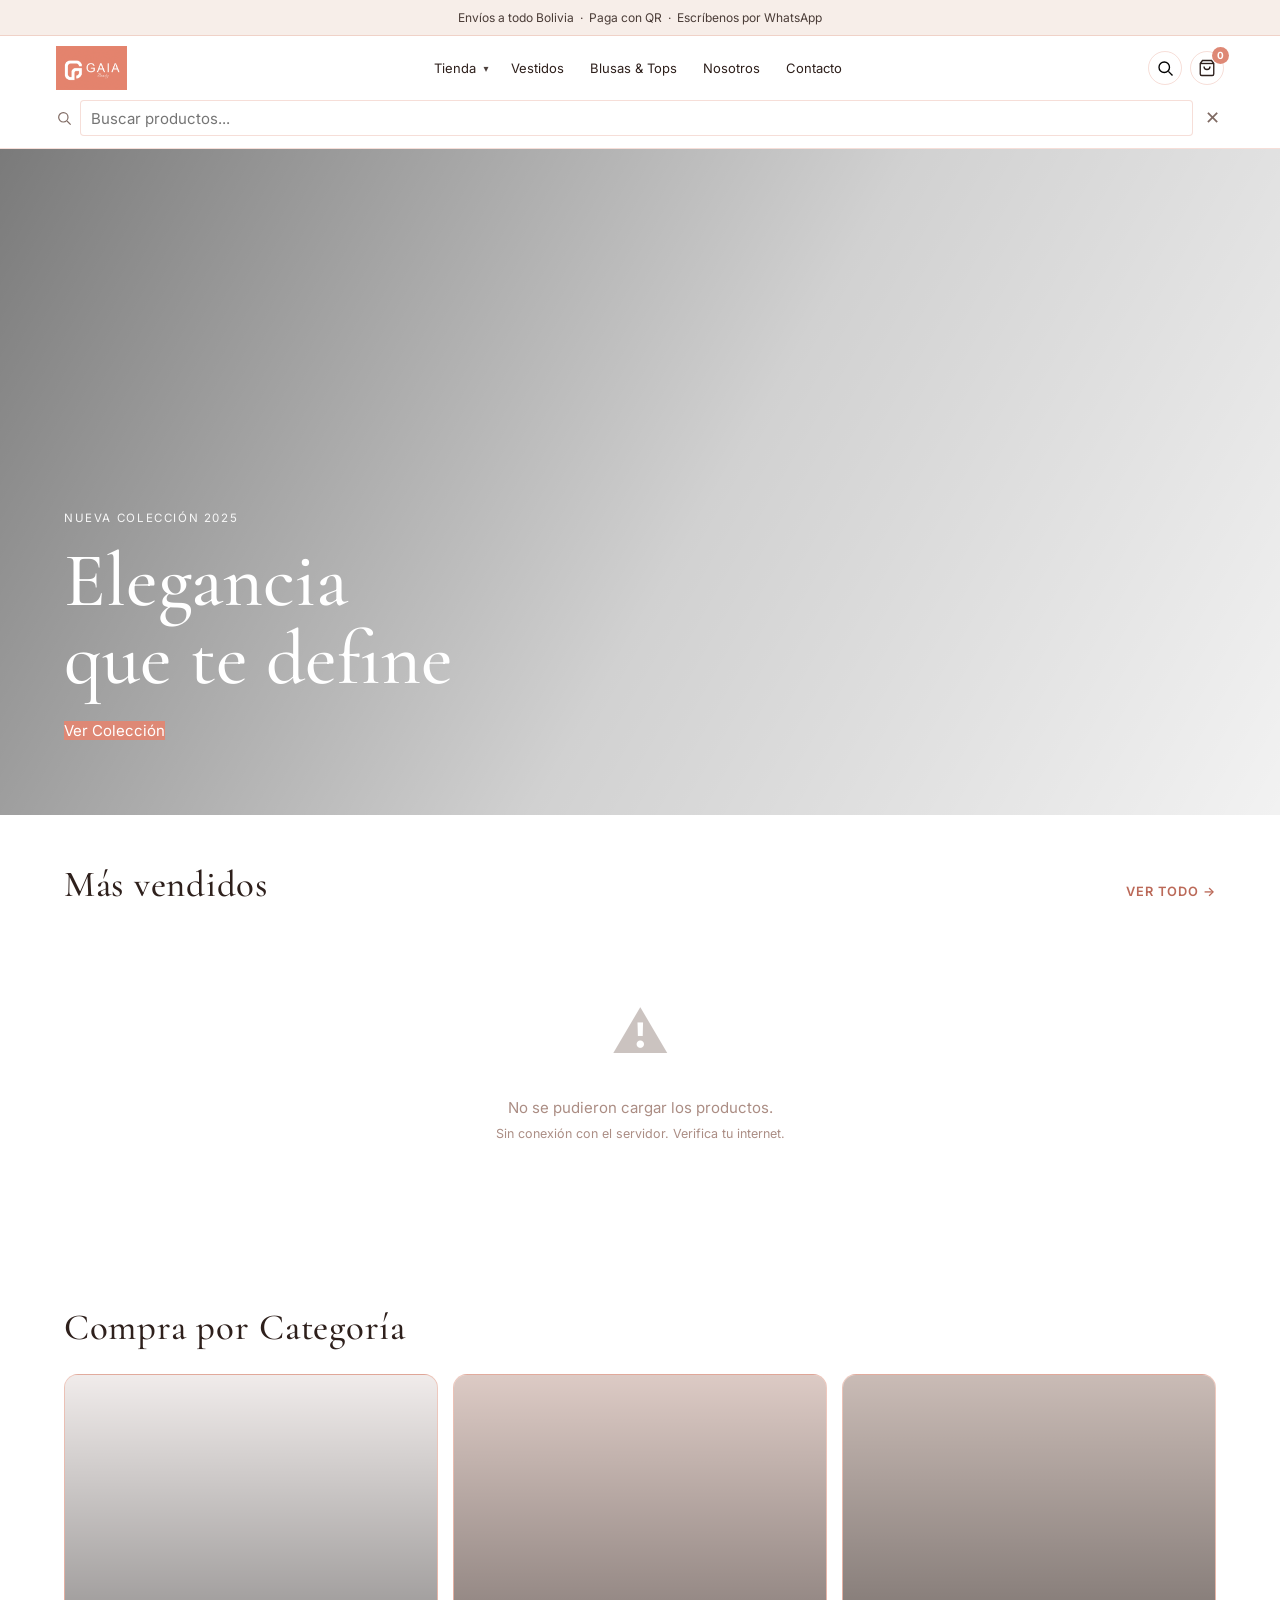
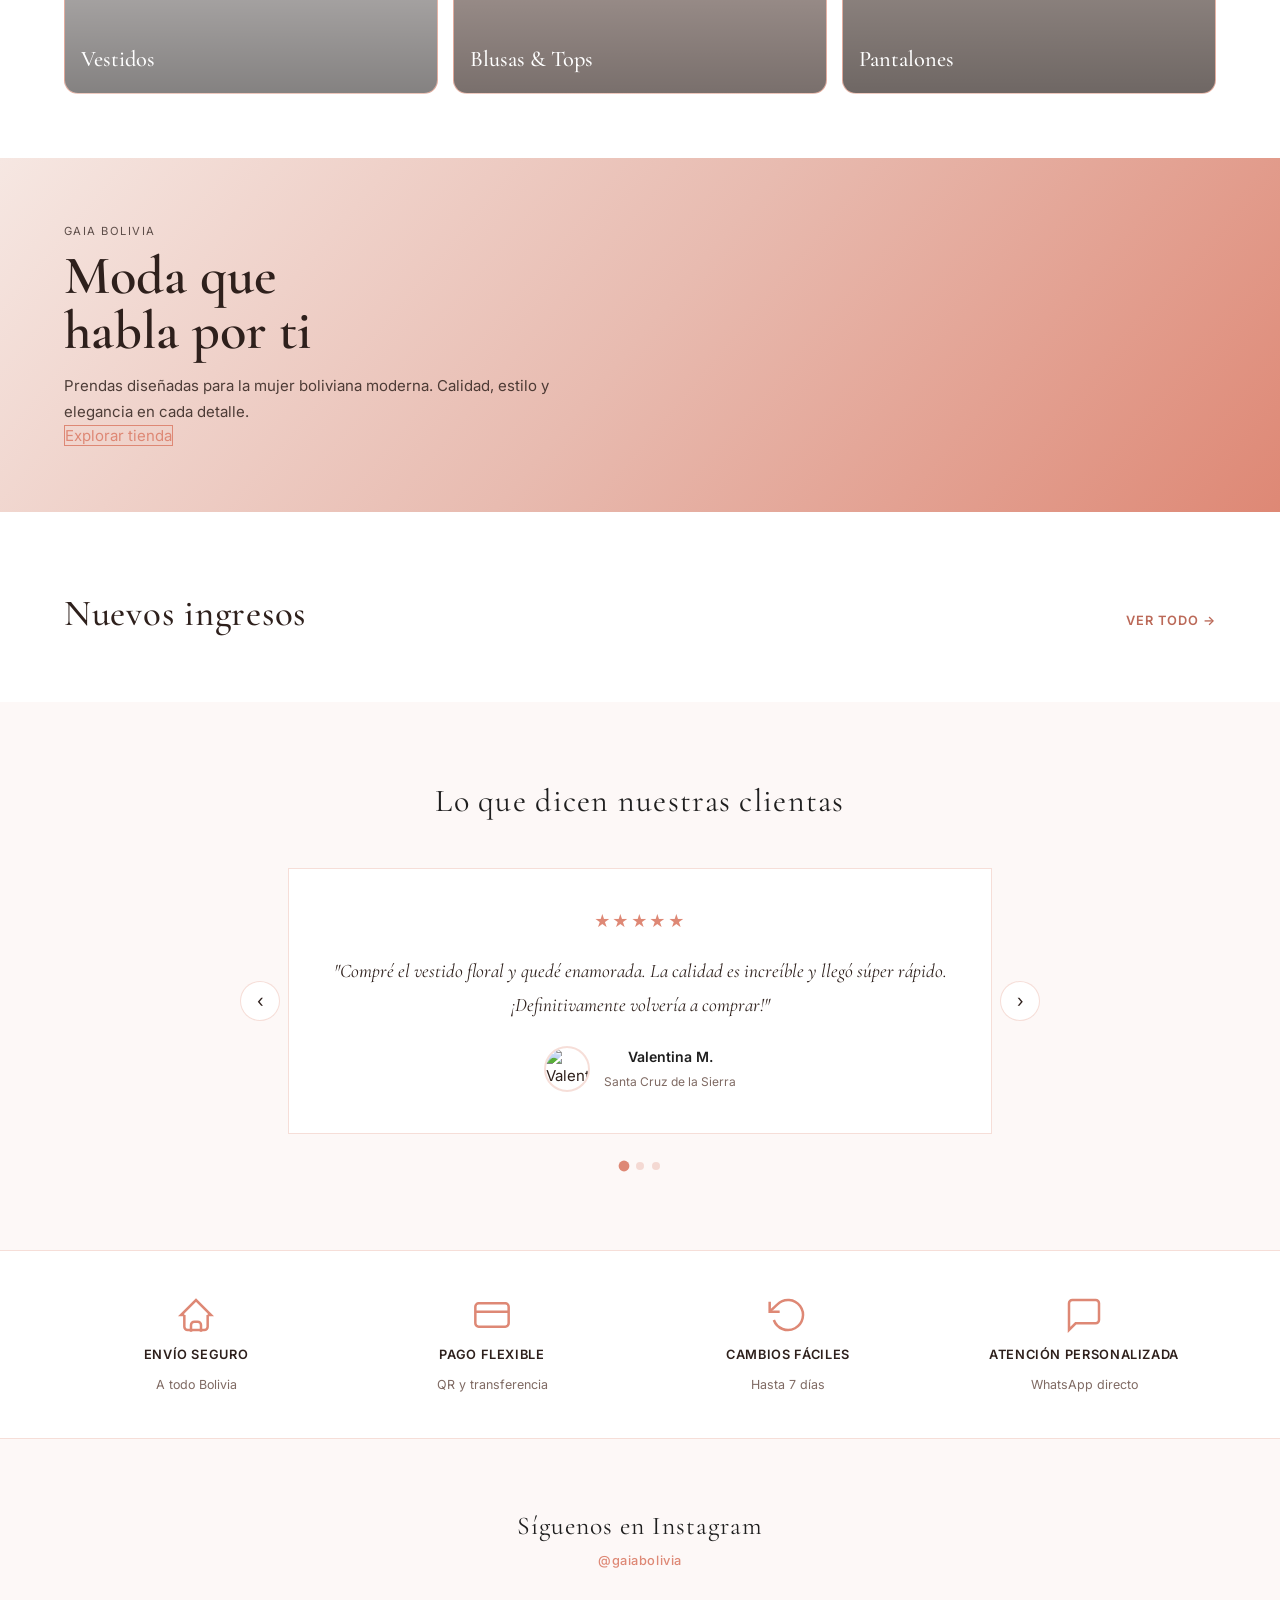
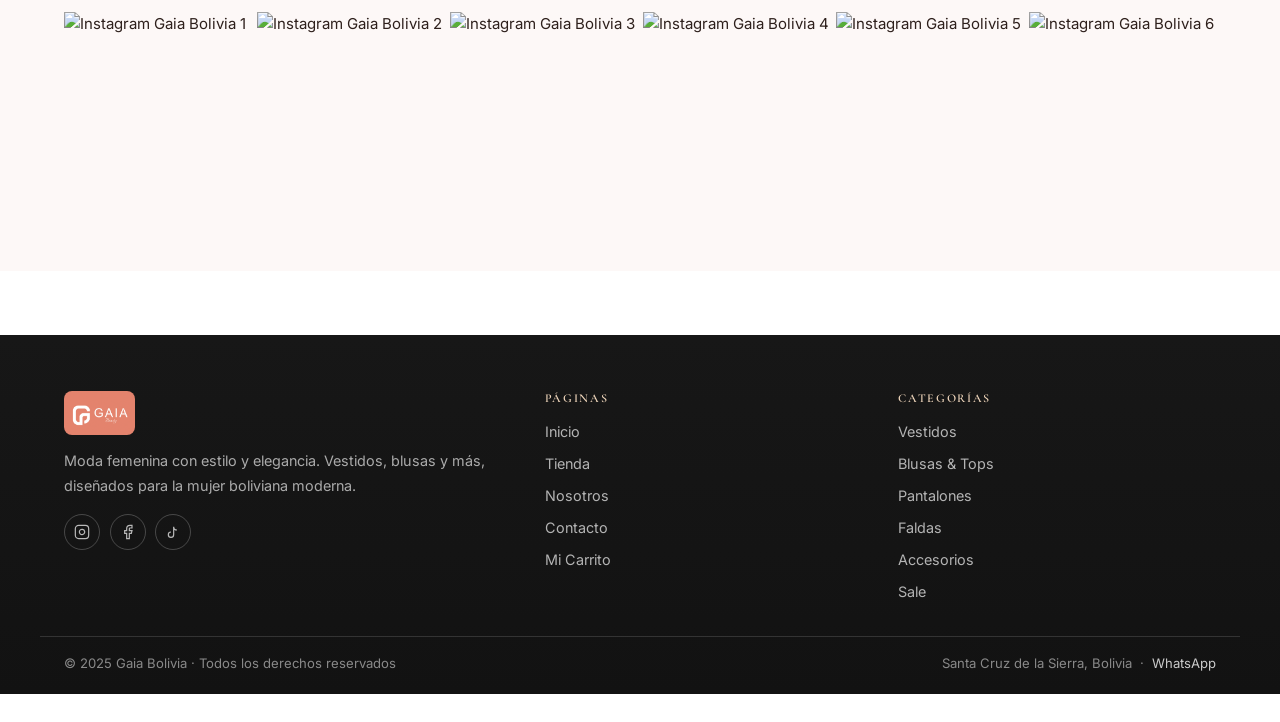
==== index.html @ 0956c8aa "etiquetas" ====
<!DOCTYPE html>
<html lang="es">
<head>
  <meta charset="UTF-8">
  <meta name="viewport" content="width=device-width, initial-scale=1.0">
  <title>Gaia Bolivia — Moda Femenina</title>
  <meta name="description" content="Tienda de ropa femenina en Santa Cruz de la Sierra, Bolivia. Vestidos, blusas, pantalones y más.">
  <link rel="stylesheet" href="css/base.css?v=20260430-2">
  <link rel="stylesheet" href="css/components.css?v=20260430-2">
  <link rel="stylesheet" href="css/layout.css?v=20260430-2">
  <link rel="stylesheet" href="css/variables.css?v=20260430-2">
  <link rel="stylesheet" href="css/header.css?v=20260430-2">
  <link rel="stylesheet" href="css/products.css?v=20260430-2">
  <link rel="stylesheet" href="css/home.css?v=20260430-2">
  <script src="https://cdnjs.cloudflare.com/ajax/libs/gsap/3.12.5/gsap.min.js" defer></script>
  <script src="https://cdnjs.cloudflare.com/ajax/libs/gsap/3.12.5/ScrollTrigger.min.js" defer></script>
  <style>
    /* WhatsApp FAB visible on all pages that include it */
    .whatsapp-fab { display: flex !important; }

    /* ── TESTIMONIOS ──────────────────────────────────────────── */
    .ix-testimonios {
      padding: 5rem 0;
      background: var(--color-bg-soft);
    }
    .ix-testimonios-header { text-align: center; margin-bottom: 3rem; }
    .ix-testimonios-header h2 {
      font-family: var(--font-serif);
      font-size: clamp(1.4rem, 2.5vw, 2rem);
      font-weight: 400;
      color: var(--color-black);
      letter-spacing: .04em;
    }
    .ix-slider-wrap {
      position: relative;
      max-width: 800px; margin: 0 auto;
      padding: 0 3rem;
    }
    @media (max-width: 640px) { .ix-slider-wrap { padding: 0 1.25rem; } }
    .ix-slides-overflow { overflow: hidden; }
    .ix-slides { display: flex; transition: transform .4s cubic-bezier(.4,0,.2,1); }
    .ix-slide { min-width: 100%; }
    .ix-review-card {
      background: #fff;
      border: 1px solid var(--color-border);
      padding: 2.5rem 2rem;
      text-align: center;
    }
    .ix-stars {
      color: var(--color-primary); font-size: 1rem;
      letter-spacing: .1em; margin-bottom: 1.25rem;
    }
    .ix-review-text {
      font-family: var(--font-serif);
      font-size: 1.2rem; font-style: italic;
      color: var(--color-text); line-height: 1.75;
      margin-bottom: 1.5rem;
    }
    .ix-reviewer {
      display: flex; align-items: center;
      justify-content: center; gap: .9rem;
    }
    .ix-reviewer__avatar {
      width: 46px; height: 46px; border-radius: 50%;
      object-fit: cover; border: 2px solid var(--color-border);
    }
    .ix-reviewer__name {
      font-family: var(--font-sans); font-size: .88rem; font-weight: 600;
      color: var(--color-black); display: block;
    }
    .ix-reviewer__city { font-size: .75rem; color: var(--color-text-muted); }
    .ix-slider-dots {
      display: flex; justify-content: center;
      gap: .5rem; margin-top: 1.75rem;
    }
    .ix-dot {
      width: 8px; height: 8px; border-radius: 50%;
      background: var(--color-border); border: none; cursor: pointer;
      transition: background .2s, transform .2s;
    }
    .ix-dot.active { background: var(--color-primary); transform: scale(1.35); }
    .ix-slider-arrow {
      position: absolute; top: 50%; transform: translateY(-50%);
      width: 40px; height: 40px; border-radius: 50%;
      background: #fff; border: 1px solid var(--color-border);
      display: flex; align-items: center; justify-content: center;
      cursor: pointer; font-size: 1.1rem; color: var(--color-text);
      transition: border-color .2s, color .2s; z-index: 2;
    }
    .ix-slider-arrow:hover { border-color: var(--color-primary); color: var(--color-primary); }
    .ix-slider-arrow.prev { left: 0; }
    .ix-slider-arrow.next { right: 0; }
    @media (max-width: 640px) { .ix-slider-arrow { display: none; } }

    /* ── BENEFICIOS ───────────────────────────────────────────── */
    .ix-benefits {
      border-top: 1px solid var(--color-border);
      border-bottom: 1px solid var(--color-border);
      background: #fff;
      padding: 2.75rem 0;
    }
    .ix-benefits-grid {
      display: grid;
      grid-template-columns: repeat(4, 1fr);
      gap: 2rem;
    }
    @media (max-width: 768px) {
      .ix-benefits-grid { grid-template-columns: repeat(2, 1fr); gap: 1.5rem; }
    }
    .ix-benefit {
      display: flex; flex-direction: column;
      align-items: center; text-align: center; gap: .6rem;
    }
    .ix-benefit svg {
      width: 40px; height: 40px;
      stroke: var(--color-primary); fill: none; stroke-width: 1.5;
    }
    .ix-benefit-title {
      font-family: var(--font-sans);
      font-size: .8rem; font-weight: 600;
      color: var(--color-text); letter-spacing: .05em;
      text-transform: uppercase; margin: 0;
    }
    .ix-benefit-desc {
      font-size: .78rem; color: var(--color-text-muted);
      margin: 0; line-height: 1.5; font-family: var(--font-sans);
    }

    /* ── INSTAGRAM ────────────────────────────────────────────── */
    .ix-instagram { padding: 4.5rem 0; background: var(--color-bg-soft); }
    .ix-instagram-heading { text-align: center; margin-bottom: 2.5rem; }
    .ix-instagram-heading h2 {
      font-family: var(--font-serif);
      font-size: clamp(1.3rem, 2vw, 1.75rem);
      font-weight: 400;
      color: var(--color-black); letter-spacing: .04em;
      margin-bottom: .4rem;
    }
    .ix-instagram-heading a {
      font-family: var(--font-sans); font-size: .8rem;
      color: var(--color-primary); font-weight: 500; letter-spacing: .04em;
    }
    .ix-instagram-heading a:hover { text-decoration: underline; }
    .ix-insta-grid {
      display: grid;
      grid-template-columns: repeat(6, 1fr);
      gap: .4rem;
    }
    @media (max-width: 768px) { .ix-insta-grid { grid-template-columns: repeat(3, 1fr); } }
    @media (max-width: 480px) { .ix-insta-grid { grid-template-columns: repeat(2, 1fr); } }
    .ix-insta-item {
      position: relative; aspect-ratio: 1;
      overflow: hidden; display: block;
    }
    .ix-insta-item img {
      width: 100%; height: 100%; object-fit: cover;
      transition: transform .4s;
    }
    .ix-insta-item:hover img { transform: scale(1.08); }
    .ix-insta-overlay {
      position: absolute; inset: 0;
      background: rgba(199,130,113,.6);
      display: flex; align-items: center; justify-content: center;
      opacity: 0; transition: opacity .3s;
    }
    .ix-insta-item:hover .ix-insta-overlay { opacity: 1; }
    .ix-insta-overlay svg { width: 32px; height: 32px; stroke: #fff; fill: none; }
  </style>
</head>
<body data-page="home">

  <!-- ── ANNOUNCEMENT BAR ──────────────────────────────────────────────── -->
  <div class="announcement-bar">
    Envíos a todo Bolivia &nbsp;·&nbsp; Paga con QR &nbsp;·&nbsp;
    <a href="#" data-whatsapp>Escríbenos por WhatsApp</a>
  </div>

  <!-- ── HEADER ────────────────────────────────────────────────────────── -->
  <header class="site-header" id="site-header" role="banner">
    <div class="header-inner">

      <a href="index.html" class="site-logo" aria-label="Gaia Bolivia — Inicio">
        <img src="assets/gaia-logo-header.png" alt="Gaia Bolivia" class="site-logo__img"
             onerror="this.style.display='none'">
      </a>

      <ul class="main-nav" id="main-nav" role="list">
        <li class="nav-item has-dropdown">
          <div class="nav-dropdown-head">
            <a href="tienda.html" class="nav-link">Tienda</a>
            <button type="button" class="nav-dropdown-toggle" aria-expanded="false" aria-haspopup="true" aria-label="Categorías de la tienda">
              <span class="chevron" aria-hidden="true">▾</span>
            </button>
          </div>
          <ul class="dropdown-menu" role="list">
            <li><a href="tienda.html">Ver Todo</a></li>
            <li><a href="tienda.html?category=vestidos">Vestidos</a></li>
            <li><a href="tienda.html?category=blusas">Blusas &amp; Tops</a></li>
            <li><a href="tienda.html?category=pantalones">Pantalones</a></li>
            <li><a href="tienda.html?category=faldas">Faldas</a></li>
            <li><a href="tienda.html?category=accesorios">Accesorios</a></li>
          </ul>
        </li>
        <li class="nav-item"><a href="tienda.html?category=vestidos" class="nav-link">Vestidos</a></li>
        <li class="nav-item"><a href="tienda.html?category=blusas" class="nav-link">Blusas &amp; Tops</a></li>
        <li class="nav-item"><a href="nosotros.html" class="nav-link">Nosotros</a></li>
        <li class="nav-item"><a href="contacto.html" class="nav-link">Contacto</a></li>
      </ul>

      <div class="header-actions">
        <button class="btn-icon btn-search" aria-label="Buscar">
          <svg width="18" height="18" viewBox="0 0 24 24" fill="none" stroke="currentColor" stroke-width="1.8">
            <circle cx="11" cy="11" r="7"/>
            <line x1="16.5" y1="16.5" x2="22" y2="22"/>
          </svg>
        </button>
        <a href="carrito.html" class="btn-icon" aria-label="Ver carrito"
           style="position:relative;text-decoration:none;color:inherit">
          <svg width="18" height="18" viewBox="0 0 24 24" fill="none" stroke="currentColor" stroke-width="1.8">
            <path d="M6 2L3 6v14a2 2 0 002 2h14a2 2 0 002-2V6l-3-4z"/>
            <line x1="3" y1="6" x2="21" y2="6"/>
            <path d="M16 10a4 4 0 01-8 0"/>
          </svg>
          <span class="cart-count" id="cart-count" data-count="0">0</span>
        </a>
        <button class="btn-menu" id="btn-menu" type="button" aria-controls="main-nav" aria-expanded="false" aria-label="Abrir menú">
          <span></span><span></span><span></span>
        </button>
      </div>

    </div>

    <!-- Search bar deslizable -->
    <div class="search-bar" id="search-bar" role="search">
      <svg width="16" height="16" viewBox="0 0 24 24" fill="none" stroke="currentColor" stroke-width="1.8"
           style="flex-shrink:0;color:var(--color-text-muted)">
        <circle cx="11" cy="11" r="7"/>
        <line x1="16.5" y1="16.5" x2="22" y2="22"/>
      </svg>
      <input id="search-input" type="text" placeholder="Buscar productos..."
             autocomplete="off" aria-label="Buscar productos">
      <button id="search-close" aria-label="Cerrar búsqueda"
              style="background:none;border:none;cursor:pointer;color:var(--color-text-muted);font-size:18px;line-height:1;padding:4px">✕</button>
    </div>
  </header>

  <main>

    <!-- ── HERO SLIM ──────────────────────────────────────────────────── -->
    <section class="hero-slim">
      <div class="hero-img-overlay"></div>
      <div class="hero-slim-inner">
        <p class="hero-eyebrow">Nueva Colección 2025</p>
        <h1 class="hero-title">Elegancia<br>que te define</h1>
        <a href="tienda.html" class="btn-primary">Ver Colección</a>
      </div>
    </section>

    <!-- ── MÁS VENDIDOS ───────────────────────────────────────────────── -->
    <section class="section-products">
      <div class="section-header">
        <h2 class="section-title">Más vendidos</h2>
        <a href="tienda.html" class="section-link">Ver todo &rarr;</a>
      </div>
      <div class="products-grid" id="best-sellers" aria-live="polite">
        <div class="product-skeleton"></div>
        <div class="product-skeleton"></div>
        <div class="product-skeleton"></div>
        <div class="product-skeleton"></div>
        <div class="product-skeleton"></div>
        <div class="product-skeleton"></div>
        <div class="product-skeleton"></div>
        <div class="product-skeleton"></div>
      </div>
    </section>

    <!-- ── CATEGORÍAS VISUALES ────────────────────────────────────────── -->
    <section class="section-categories">
      <div class="section-header" style="margin-bottom:24px">
        <h2 class="section-title">Compra por Categoría</h2>
      </div>
      <div class="categories-grid" id="categories-visual" aria-live="polite">
        <!-- Fallback estático; app.js reemplaza con datos de API -->
        <a href="tienda.html?category=vestidos" class="cat-visual-card">
          <div style="width:100%;height:100%;background:var(--color-bg-soft)"></div>
          <div class="cat-visual-card__overlay"></div>
          <span class="cat-visual-card__label">Vestidos</span>
        </a>
        <a href="tienda.html?category=blusas" class="cat-visual-card">
          <div style="width:100%;height:100%;background:#e8d5cf"></div>
          <div class="cat-visual-card__overlay"></div>
          <span class="cat-visual-card__label">Blusas &amp; Tops</span>
        </a>
        <a href="tienda.html?category=pantalones" class="cat-visual-card">
          <div style="width:100%;height:100%;background:#d4c5bf"></div>
          <div class="cat-visual-card__overlay"></div>
          <span class="cat-visual-card__label">Pantalones</span>
        </a>
      </div>
    </section>

    <!-- ── LIFESTYLE BANNER ───────────────────────────────────────────── -->
    <section class="section-lifestyle">
      <div class="lifestyle-inner">
        <p class="eyebrow">Gaia Bolivia</p>
        <h2>Moda que<br>habla por ti</h2>
        <p class="lifestyle-desc">Prendas diseñadas para la mujer boliviana moderna. Calidad, estilo y elegancia en cada detalle.</p>
        <a href="tienda.html" class="btn-outline">Explorar tienda</a>
      </div>
    </section>

    <!-- ── NUEVOS INGRESOS ────────────────────────────────────────────── -->
    <section class="section-products">
      <div class="section-header">
        <h2 class="section-title">Nuevos ingresos</h2>
        <a href="tienda.html" class="section-link">Ver todo &rarr;</a>
      </div>
      <div class="products-grid" id="new-arrivals" aria-live="polite">
        <div class="product-skeleton"></div>
        <div class="product-skeleton"></div>
        <div class="product-skeleton"></div>
        <div class="product-skeleton"></div>
      </div>
    </section>

    <!-- ── TESTIMONIOS ────────────────────────────────────────────────── -->
    <section class="ix-testimonios">
      <div class="container">
        <div class="ix-testimonios-header">
          <h2>Lo que dicen nuestras clientas</h2>
        </div>
        <div class="ix-slider-wrap">
          <button class="ix-slider-arrow prev" id="slide-prev" aria-label="Anterior">&#8249;</button>
          <div class="ix-slides-overflow">
            <div class="ix-slides" id="ix-slides">

              <div class="ix-slide">
                <div class="ix-review-card">
                  <div class="ix-stars">★★★★★</div>
                  <p class="ix-review-text">"Compré el vestido floral y quedé enamorada. La calidad es increíble y llegó súper rápido. ¡Definitivamente volvería a comprar!"</p>
                  <div class="ix-reviewer">
                    <img class="ix-reviewer__avatar" loading="lazy"
                         src="https://placehold.co/96x96/e8b4a6/ffffff?text=V" alt="Valentina M.">
                    <div>
                      <span class="ix-reviewer__name">Valentina M.</span>
                      <span class="ix-reviewer__city">Santa Cruz de la Sierra</span>
                    </div>
                  </div>
                </div>
              </div>

              <div class="ix-slide">
                <div class="ix-review-card">
                  <div class="ix-stars">★★★★★</div>
                  <p class="ix-review-text">"Hermosa ropa y atención excelente. Me asesoraron para elegir la talla correcta y el envío llegó en perfectas condiciones."</p>
                  <div class="ix-reviewer">
                    <img class="ix-reviewer__avatar" loading="lazy"
                         src="https://placehold.co/96x96/c78271/ffffff?text=S" alt="Sofía R.">
                    <div>
                      <span class="ix-reviewer__name">Sofía R.</span>
                      <span class="ix-reviewer__city">La Paz</span>
                    </div>
                  </div>
                </div>
              </div>

              <div class="ix-slide">
                <div class="ix-review-card">
                  <div class="ix-stars">★★★★★</div>
                  <p class="ix-review-text">"Me encantan las prendas de Gaia. Son exactamente como en las fotos, los colores son preciosos y la tela muy cómoda."</p>
                  <div class="ix-reviewer">
                    <img class="ix-reviewer__avatar" loading="lazy"
                         src="https://placehold.co/96x96/a5604f/ffffff?text=C" alt="Camila T.">
                    <div>
                      <span class="ix-reviewer__name">Camila T.</span>
                      <span class="ix-reviewer__city">Cochabamba</span>
                    </div>
                  </div>
                </div>
              </div>

            </div>
          </div>
          <button class="ix-slider-arrow next" id="slide-next" aria-label="Siguiente">&#8250;</button>
        </div>
        <div class="ix-slider-dots" id="ix-dots">
          <button class="ix-dot active" data-slide="0" aria-label="Testimonio 1"></button>
          <button class="ix-dot" data-slide="1" aria-label="Testimonio 2"></button>
          <button class="ix-dot" data-slide="2" aria-label="Testimonio 3"></button>
        </div>
      </div>
    </section>

    <!-- ── BENEFICIOS ─────────────────────────────────────────────────── -->
    <section class="ix-benefits">
      <div class="container">
        <div class="ix-benefits-grid">
          <div class="ix-benefit">
            <svg viewBox="0 0 24 24">
              <path d="M5 12H3l9-9 9 9h-2"/>
              <path d="M5 12v7a2 2 0 002 2h10a2 2 0 002-2v-7"/>
              <path d="M9 22v-4a2 2 0 012-2h2a2 2 0 012 2v4"/>
            </svg>
            <p class="ix-benefit-title">Envío Seguro</p>
            <p class="ix-benefit-desc">A todo Bolivia</p>
          </div>
          <div class="ix-benefit">
            <svg viewBox="0 0 24 24">
              <rect x="2" y="5" width="20" height="14" rx="2"/>
              <line x1="2" y1="10" x2="22" y2="10"/>
            </svg>
            <p class="ix-benefit-title">Pago Flexible</p>
            <p class="ix-benefit-desc">QR y transferencia</p>
          </div>
          <div class="ix-benefit">
            <svg viewBox="0 0 24 24">
              <polyline points="1 4 1 10 7 10"/>
              <path d="M3.51 15a9 9 0 102.13-9.36L1 10"/>
            </svg>
            <p class="ix-benefit-title">Cambios Fáciles</p>
            <p class="ix-benefit-desc">Hasta 7 días</p>
          </div>
          <div class="ix-benefit">
            <svg viewBox="0 0 24 24">
              <path d="M21 15a2 2 0 01-2 2H7l-4 4V5a2 2 0 012-2h14a2 2 0 012 2z"/>
            </svg>
            <p class="ix-benefit-title">Atención Personalizada</p>
            <p class="ix-benefit-desc">WhatsApp directo</p>
          </div>
        </div>
      </div>
    </section>

    <!-- ── INSTAGRAM ──────────────────────────────────────────────────── -->
    <section class="ix-instagram">
      <div class="container">
        <div class="ix-instagram-heading">
          <h2>Síguenos en Instagram</h2>
          <a href="#" data-instagram target="_blank" rel="noopener">@gaiabolivia</a>
        </div>
        <div class="ix-insta-grid">
          <a href="#" data-instagram target="_blank" rel="noopener" class="ix-insta-item">
            <img loading="lazy" src="https://placehold.co/400x400/c78271/ffffff?text=Gaia" alt="Instagram Gaia Bolivia 1">
            <div class="ix-insta-overlay"><svg viewBox="0 0 24 24"><rect x="2" y="2" width="20" height="20" rx="5" ry="5"/><path d="M16 11.37A4 4 0 1112.63 8 4 4 0 0116 11.37z"/><line x1="17.5" y1="6.5" x2="17.51" y2="6.5"/></svg></div>
          </a>
          <a href="#" data-instagram target="_blank" rel="noopener" class="ix-insta-item">
            <img loading="lazy" src="https://placehold.co/400x400/e8b4a6/ffffff?text=Gaia" alt="Instagram Gaia Bolivia 2">
            <div class="ix-insta-overlay"><svg viewBox="0 0 24 24"><rect x="2" y="2" width="20" height="20" rx="5" ry="5"/><path d="M16 11.37A4 4 0 1112.63 8 4 4 0 0116 11.37z"/><line x1="17.5" y1="6.5" x2="17.51" y2="6.5"/></svg></div>
          </a>
          <a href="#" data-instagram target="_blank" rel="noopener" class="ix-insta-item">
            <img loading="lazy" src="https://placehold.co/400x400/a5604f/ffffff?text=Gaia" alt="Instagram Gaia Bolivia 3">
            <div class="ix-insta-overlay"><svg viewBox="0 0 24 24"><rect x="2" y="2" width="20" height="20" rx="5" ry="5"/><path d="M16 11.37A4 4 0 1112.63 8 4 4 0 0116 11.37z"/><line x1="17.5" y1="6.5" x2="17.51" y2="6.5"/></svg></div>
          </a>
          <a href="#" data-instagram target="_blank" rel="noopener" class="ix-insta-item">
            <img loading="lazy" src="https://placehold.co/400x400/f0e0db/c78271?text=Gaia" alt="Instagram Gaia Bolivia 4">
            <div class="ix-insta-overlay"><svg viewBox="0 0 24 24"><rect x="2" y="2" width="20" height="20" rx="5" ry="5"/><path d="M16 11.37A4 4 0 1112.63 8 4 4 0 0116 11.37z"/><line x1="17.5" y1="6.5" x2="17.51" y2="6.5"/></svg></div>
          </a>
          <a href="#" data-instagram target="_blank" rel="noopener" class="ix-insta-item">
            <img loading="lazy" src="https://placehold.co/400x400/c78271/fdf8f6?text=Gaia" alt="Instagram Gaia Bolivia 5">
            <div class="ix-insta-overlay"><svg viewBox="0 0 24 24"><rect x="2" y="2" width="20" height="20" rx="5" ry="5"/><path d="M16 11.37A4 4 0 1112.63 8 4 4 0 0116 11.37z"/><line x1="17.5" y1="6.5" x2="17.51" y2="6.5"/></svg></div>
          </a>
          <a href="#" data-instagram target="_blank" rel="noopener" class="ix-insta-item">
            <img loading="lazy" src="https://placehold.co/400x400/e8b4a6/2d2d2d?text=Gaia" alt="Instagram Gaia Bolivia 6">
            <div class="ix-insta-overlay"><svg viewBox="0 0 24 24"><rect x="2" y="2" width="20" height="20" rx="5" ry="5"/><path d="M16 11.37A4 4 0 1112.63 8 4 4 0 0116 11.37z"/><line x1="17.5" y1="6.5" x2="17.51" y2="6.5"/></svg></div>
          </a>
        </div>
      </div>
    </section>

  </main>

  <!-- ── FOOTER ─────────────────────────────────────────────────────────── -->
  <footer class="site-footer">
    <div class="footer-inner">

      <div class="footer-brand">
        <img src="assets/gaia-logo-header.png" alt="Gaia Bolivia" style="height:44px;width:auto;display:block;margin-bottom:14px;border-radius:8px"
             onerror="this.style.display='none'">
        <p class="footer-tagline">Moda femenina con estilo y elegancia. Vestidos, blusas y más, diseñados para la mujer boliviana moderna.</p>
        <div class="footer-social">
          <a href="#" data-instagram aria-label="Instagram">
            <svg width="16" height="16" viewBox="0 0 24 24" fill="none" stroke="currentColor" stroke-width="1.8">
              <rect x="2" y="2" width="20" height="20" rx="5" ry="5"/>
              <path d="M16 11.37A4 4 0 1112.63 8 4 4 0 0116 11.37z"/>
              <line x1="17.5" y1="6.5" x2="17.51" y2="6.5"/>
            </svg>
          </a>
          <a href="#" data-facebook aria-label="Facebook">
            <svg width="16" height="16" viewBox="0 0 24 24" fill="none" stroke="currentColor" stroke-width="1.8">
              <path d="M18 2h-3a5 5 0 00-5 5v3H7v4h3v8h4v-8h3l1-4h-4V7a1 1 0 011-1h3z"/>
            </svg>
          </a>
          <a href="#" data-tiktok aria-label="TikTok">
            <svg width="16" height="16" viewBox="0 0 24 24" fill="none" stroke="currentColor" stroke-width="1.8">
              <path d="M9 12a4 4 0 104 4V4a5 5 0 005 5"/>
            </svg>
          </a>
        </div>
      </div>

      <div class="footer-links">
        <h5>Páginas</h5>
        <ul>
          <li><a href="index.html">Inicio</a></li>
          <li><a href="tienda.html">Tienda</a></li>
          <li><a href="nosotros.html">Nosotros</a></li>
          <li><a href="contacto.html">Contacto</a></li>
          <li><a href="carrito.html">Mi Carrito</a></li>
        </ul>
      </div>

      <div class="footer-links">
        <h5>Categorías</h5>
        <ul>
          <li><a href="tienda.html?category=vestidos">Vestidos</a></li>
          <li><a href="tienda.html?category=blusas">Blusas &amp; Tops</a></li>
          <li><a href="tienda.html?category=pantalones">Pantalones</a></li>
          <li><a href="tienda.html?category=faldas">Faldas</a></li>
          <li><a href="tienda.html?category=accesorios">Accesorios</a></li>
          <li><a href="tienda.html?sale=true">Sale</a></li>
        </ul>
      </div>

    </div>

    <div class="footer-bottom">
      <span>© 2025 Gaia Bolivia · Todos los derechos reservados</span>
      <span>Santa Cruz de la Sierra, Bolivia &nbsp;·&nbsp;
        <a href="#" data-whatsapp>WhatsApp</a>
      </span>
    </div>
  </footer>

  <!-- ── WHATSAPP FAB ────────────────────────────────────────────────────── -->
  <a class="whatsapp-fab" href="#" data-whatsapp
     aria-label="Contactar por WhatsApp" title="WhatsApp">
    <svg style="width:28px;height:28px;fill:#fff" viewBox="0 0 24 24" xmlns="http://www.w3.org/2000/svg">
      <path d="M17.472 14.382c-.297-.149-1.758-.867-2.03-.967-.273-.099-.471-.148-.67.15-.197.297-.767.966-.94 1.164-.173.199-.347.223-.644.075-.297-.15-1.255-.463-2.39-1.475-.883-.788-1.48-1.761-1.653-2.059-.173-.297-.018-.458.13-.606.134-.133.298-.347.446-.52.149-.174.198-.298.298-.497.099-.198.05-.371-.025-.52-.075-.149-.669-1.612-.916-2.207-.242-.579-.487-.5-.669-.51-.173-.008-.371-.01-.57-.01-.198 0-.52.074-.792.372-.272.297-1.04 1.016-1.04 2.479 0 1.462 1.065 2.875 1.213 3.074.149.198 2.096 3.2 5.077 4.487.709.306 1.262.489 1.694.625.712.227 1.36.195 1.871.118.571-.085 1.758-.719 2.006-1.413.248-.694.248-1.289.173-1.413-.074-.124-.272-.198-.57-.347z"/>
      <path d="M12 0C5.373 0 0 5.373 0 12c0 2.127.554 4.122 1.523 5.854L.057 23.142a.5.5 0 00.611.612l5.288-1.467A11.945 11.945 0 0012 24c6.627 0 12-5.373 12-12S18.627 0 12 0zm0 22c-1.9 0-3.677-.523-5.193-1.43l-.371-.22-3.838 1.065 1.064-3.837-.241-.385A9.955 9.955 0 012 12C2 6.477 6.477 2 12 2s10 4.477 10 10-4.477 10-10 10z"/>
    </svg>
  </a>

  <!-- Hook oculto para app.js (descripción de tienda + datos de contacto) -->
  <span id="store-description" style="display:none"></span>

  <script src="js/api.js?v=20260430-2"></script>
  <script src="js/cart.js?v=20260430-2"></script>
  <script src="js/animations.js?v=20260430-2"></script>
  <script src="js/app.js?v=20260430-2"></script>

  <script>
    // ── Slider de testimonios ─────────────────────────────────────────────
    (function () {
      var slides  = document.getElementById('ix-slides');
      var dots    = document.querySelectorAll('#ix-dots .ix-dot');
      var prevBtn = document.getElementById('slide-prev');
      var nextBtn = document.getElementById('slide-next');
      var total   = dots.length;
      var current = 0;
      var timer;

      function goTo(idx) {
        current = (idx + total) % total;
        slides.style.transform = 'translateX(-' + (current * 100) + '%)';
        dots.forEach(function (d, i) { d.classList.toggle('active', i === current); });
      }
      function startAuto() { timer = setInterval(function () { goTo(current + 1); }, 5000); }
      function resetAuto() { clearInterval(timer); startAuto(); }

      if (prevBtn) prevBtn.addEventListener('click', function () { goTo(current - 1); resetAuto(); });
      if (nextBtn) nextBtn.addEventListener('click', function () { goTo(current + 1); resetAuto(); });
      dots.forEach(function (d) {
        d.addEventListener('click', function () {
          goTo(parseInt(d.dataset.slide, 10)); resetAuto();
        });
      });
      startAuto();
    })();
  </script>

</body>
</html>
---- css/base.css ----
/* ── Google Fonts ─────────────────────────────────────────────────────────── */
@import url('https://fonts.googleapis.com/css2?family=Cormorant+Garamond:ital,wght@0,300;0,400;0,500;0,600;0,700;1,400;1,600&family=Inter:wght@300;400;500;600&display=swap');

/* ── Variables ────────────────────────────────────────────────────────────── */
:root {
  --color-primary:       #c78271;
  --color-primary-dark:  #a5604f;
  --color-primary-light: #e0a898;
  --color-primary-pale:  #f5e6e2;

  --color-bg:            #ffffff;
  --color-bg-soft:       #fdf8f7;
  --color-bg-section:    #faf3f1;

  --color-text:          #2d1f1b;
  --color-text-muted:    #8a6055;
  --color-text-light:    #c4a098;

  --color-border:        rgba(199,130,113,0.25);
  --color-border-strong: rgba(199,130,113,0.55);

  --color-white:         #ffffff;
  --color-black:         #2d1f1b;

  --font-heading:  'Cormorant Garamond', Georgia, serif;
  --font-body:     'Inter', system-ui, sans-serif;

  --radius-sm:     4px;
  --radius:        8px;
  --radius-lg:     16px;

  --shadow-sm:     0 1px 3px rgba(0,0,0,.08);
  --shadow:        0 4px 16px rgba(0,0,0,.10);
  --shadow-lg:     0 8px 32px rgba(0,0,0,.14);

  --transition:    .2s ease;

  --navbar-h:      64px;
  --max-width:     1200px;

  /* aliases legacy */
  --primary: var(--color-primary);
  --primary-dark: var(--color-primary-dark);
  --secondary: var(--color-text);
  --text: var(--color-text);
  --text-light: var(--color-text-light);
  --bg: var(--color-bg);
  --bg-soft: var(--color-bg-soft);
  --border: var(--color-border);
  --white: var(--color-white);
}

/* ── Reset ────────────────────────────────────────────────────────────────── */
*, *::before, *::after { box-sizing: border-box; margin: 0; padding: 0; }

html { scroll-behavior: smooth; -webkit-text-size-adjust: 100%; }

body {
  font-family: var(--font-body);
  font-size: 15px;
  line-height: 1.6;
  color: var(--text);
  background: var(--bg);
  -webkit-font-smoothing: antialiased;
}

img { display: block; max-width: 100%; height: auto; }
a  { color: inherit; text-decoration: none; }
ul { list-style: none; }
button { cursor: pointer; border: none; background: none; font: inherit; }
input, textarea, select { font: inherit; }

/* ── Tipografía ───────────────────────────────────────────────────────────── */
h1, h2, h3, h4, h5, h6 {
  font-family: var(--font-heading);
  font-weight: 600;
  line-height: 1.2;
  color: var(--secondary);
}

h1 { font-size: clamp(2rem, 5vw, 3.5rem); }
h2 { font-size: clamp(1.5rem, 3vw, 2.25rem); }
h3 { font-size: clamp(1.2rem, 2.5vw, 1.75rem); }
h4 { font-size: 1.125rem; }

p { color: var(--text-light); line-height: 1.7; }

/* ── Utilidades ───────────────────────────────────────────────────────────── */
.sr-only {
  position: absolute; width: 1px; height: 1px;
  padding: 0; margin: -1px; overflow: hidden;
  clip: rect(0,0,0,0); border: 0;
}

.text-center  { text-align: center; }
.text-primary { color: var(--primary); }
.mt-1 { margin-top: .5rem; }
.mt-2 { margin-top: 1rem;  }
.mt-3 { margin-top: 1.5rem;}
.mt-4 { margin-top: 2rem;  }

/* ── Loading spinner ──────────────────────────────────────────────────────── */
.spinner {
  width: 40px; height: 40px;
  border: 3px solid var(--border);
  border-top-color: var(--primary);
  border-radius: 50%;
  animation: spin .7s linear infinite;
  margin: 3rem auto;
}
@keyframes spin { to { transform: rotate(360deg); } }

/* ── Toast / notificación ────────────────────────────────────────────────── */
.toast {
  position: fixed; bottom: 1.5rem; right: 1.5rem; z-index: 9999;
  background: var(--secondary); color: var(--white);
  padding: .75rem 1.25rem; border-radius: var(--radius);
  font-size: .875rem; font-weight: 500;
  box-shadow: var(--shadow-lg);
  transform: translateY(120%); opacity: 0;
  transition: transform .3s ease, opacity .3s ease;
  max-width: 320px;
}
.toast.show { transform: translateY(0); opacity: 1; }
.toast.success { border-left: 4px solid #4caf50; }
.toast.error   { border-left: 4px solid #f44336; }

/* ── Divider decorativo ───────────────────────────────────────────────────── */
.divider {
  display: flex; align-items: center; gap: 1rem;
  color: var(--text-light); font-size: .85rem;
}
.divider::before, .divider::after {
  content: ''; flex: 1;
  height: 1px; background: var(--border);
}
---- css/components.css ----
/* ── Botones ──────────────────────────────────────────────────────────────── */
.btn {
  display: inline-flex; align-items: center; justify-content: center; gap: .5rem;
  padding: .75rem 1.75rem;
  border-radius: var(--radius);
  font-family: var(--font-body);
  font-size: .9rem; font-weight: 500;
  letter-spacing: .02em;
  transition: background var(--transition), color var(--transition),
              transform var(--transition), box-shadow var(--transition);
  white-space: nowrap;
}
.btn:active { transform: scale(.97); }

.btn-primary {
  background: var(--color-primary); color: var(--color-white);
}
.btn-primary:hover {
  background: var(--color-primary-dark);
  box-shadow: 0 4px 12px rgba(199,130,113,0.35);
}

.btn-secondary {
  background: var(--color-text); color: var(--color-white);
}
.btn-secondary:hover { background: #444; }

.btn-outline {
  background: transparent;
  border: 1.5px solid var(--color-primary);
  color: var(--color-primary);
}
.btn-outline:hover {
  background: var(--color-primary);
  color: var(--color-white);
}

.btn-ghost {
  background: transparent; color: var(--color-text-muted);
}
.btn-ghost:hover { color: var(--color-primary); }

.btn-sm { padding: .5rem 1.1rem; font-size: .8rem; }
.btn-lg { padding: 1rem 2.5rem; font-size: 1rem; }
.btn-full { width: 100%; }

.btn:disabled {
  opacity: .5; pointer-events: none;
}

/* ── Product Card ─────────────────────────────────────────────────────────── */
.product-card {
  background: var(--white);
  border: 1px solid var(--border);
  border-radius: var(--radius-lg);
  overflow: hidden;
  transition: transform var(--transition), box-shadow var(--transition);
  cursor: pointer;
}
.product-card:hover {
  transform: translateY(-4px);
  box-shadow: var(--shadow-lg);
}

.product-card__img-wrap {
  position: relative;
  aspect-ratio: 4 / 5;
  overflow: hidden;
  background: var(--color-primary-pale);
}
.product-card__img-wrap img {
  width: 100%; height: 100%;
  object-fit: cover;
  transition: transform .4s ease;
}
.product-card:hover .product-card__img-wrap img {
  transform: scale(1.06);
}
.product-card__img-hover {
  position: absolute;
  inset: 0;
  opacity: 0;
}
.product-card:hover .product-card__img-hover {
  opacity: 1;
}
.product-card__overlay {
  position: absolute;
  inset: auto 0 0 0;
  padding: 1rem .8rem .8rem;
  background: linear-gradient(180deg, rgba(0,0,0,0) 0%, rgba(0,0,0,.42) 100%);
  opacity: 0;
  transition: opacity var(--transition);
}
.product-card:hover .product-card__overlay {
  opacity: 1;
}
.btn-add-cart {
  width: 100%;
  background: #fff;
  color: var(--color-text);
  border-radius: 999px;
  padding: .55rem .8rem;
  font-size: .8rem;
  font-weight: 600;
}
.btn-add-cart:hover {
  background: var(--color-primary);
  color: #fff;
}

.product-card__badge {
  position: absolute;
  bottom: .65rem;
  left: 50%;
  transform: translateX(-50%);
  z-index: 2;
  font-size: .68rem;
  font-weight: 700;
  letter-spacing: .04em;
  text-transform: uppercase;
  padding: .28rem .65rem;
  border-radius: 4px;
  line-height: 1.2;
  white-space: nowrap;
  pointer-events: none;
}
.product-card__badge--sale {
  background: #8b1a1a;
  color: #fff;
}
.product-card__badge--out {
  background: #111;
  color: #fff;
}
.product-card__badge--new {
  background: var(--color-primary);
  color: #fff;
}
.product-card__badge--bestseller {
  background: #2d2a28;
  color: #fff;
}
.product-card__transfer {
  margin: .2rem 0 0;
  font-size: .78rem;
  font-weight: 500;
  color: var(--color-text-muted);
  line-height: 1.35;
}

.product-card__body {
  padding: 1rem 1.1rem 1.2rem;
}
.product-card__category {
  font-size: .7rem; font-weight: 500; letter-spacing: .1em;
  text-transform: uppercase; color: var(--color-primary);
  margin-bottom: .25rem;
}
.product-card__name {
  font-family: var(--font-heading);
  font-size: 1.1rem; font-weight: 600;
  color: var(--color-text);
  margin-bottom: .35rem;
  display: -webkit-box;
  -webkit-line-clamp: 2;
  -webkit-box-orient: vertical;
  overflow: hidden;
}
.product-card__price {
  font-size: 1.1rem; font-weight: 600;
  color: var(--primary-dark);
}
.product-card__price span {
  font-size: .8rem; font-weight: 400; color: var(--text-light);
}
.product-card__footer {
  padding: 0 1.1rem 1.1rem;
}
.product-card__info {
  padding: .95rem .95rem 1rem;
}
.product-card__colors {
  display: flex;
  align-items: center;
  gap: .4rem;
  margin-top: .55rem;
}
.swatch {
  width: 13px;
  height: 13px;
  border-radius: 50%;
  border: 1px solid rgba(0,0,0,.18);
  display: inline-block;
}
.swatch-more {
  font-size: .72rem;
  color: var(--color-text-muted);
}

/* ── Formularios ──────────────────────────────────────────────────────────── */
.form-group {
  display: flex; flex-direction: column; gap: .4rem;
}
.form-label {
  font-size: .85rem; font-weight: 500; color: var(--color-text);
}
.form-label .req { color: var(--color-primary); }

.form-input,
.form-select,
.form-textarea {
  padding: .75rem 1rem;
  border: 1.5px solid var(--color-border);
  border-radius: var(--radius);
  background: var(--white);
  color: var(--color-text);
  font-size: .9rem;
  transition: border-color var(--transition), box-shadow var(--transition);
  width: 100%;
}
.form-input:focus,
.form-select:focus,
.form-textarea:focus {
  outline: none;
  border-color: var(--color-primary);
  box-shadow: 0 0 0 3px rgba(199,130,113,0.15);
}
.form-input.error,
.form-select.error { border-color: #f44336; }

.form-error { font-size: .78rem; color: #f44336; }
.form-hint  { font-size: .78rem; color: var(--color-text-muted); }

.form-textarea { resize: vertical; min-height: 100px; }

/* ── Badges / Pills ───────────────────────────────────────────────────────── */
.badge {
  display: inline-flex; align-items: center; justify-content: center;
  min-width: 20px; height: 20px;
  padding: 0 6px;
  background: var(--color-primary); color: var(--color-white);
  border-radius: 999px;
  font-size: .68rem; font-weight: 700;
  line-height: 1;
}

.pill {
  display: inline-flex; align-items: center; gap: .3rem;
  padding: .3rem .8rem;
  background: var(--color-primary-pale);
  border: 1px solid var(--color-border);
  border-radius: 999px;
  font-size: .78rem; font-weight: 500;
  color: var(--color-text);
  cursor: pointer;
  transition: background var(--transition), border-color var(--transition);
}
.pill:hover,
.pill.active {
  background: var(--color-primary); color: var(--color-white);
  border-color: var(--color-primary);
}

/* ── Cart item ────────────────────────────────────────────────────────────── */
.cart-item {
  display: grid;
  grid-template-columns: 80px 1fr auto;
  gap: 1rem;
  align-items: center;
  padding: 1rem 0;
  border-bottom: 1px solid var(--border);
}
.cart-item__img {
  width: 80px; height: 80px;
  object-fit: cover;
  border-radius: var(--radius);
  background: var(--color-primary-pale);
}
.cart-item__name {
  font-family: var(--font-heading);
  font-size: 1.05rem; font-weight: 600;
  color: var(--secondary);
}
.cart-item__variant {
  font-size: .78rem; color: var(--color-text-muted); margin-top: .1rem;
}
.cart-item__price {
  font-weight: 600; color: var(--color-primary-dark);
}
.cart-item__qty {
  display: flex; align-items: center; gap: .5rem; margin-top: .5rem;
}
.qty-btn {
  width: 28px; height: 28px;
  border: 1.5px solid var(--color-border); border-radius: var(--radius-sm);
  display: flex; align-items: center; justify-content: center;
  font-size: 1rem; color: var(--secondary);
  transition: border-color var(--transition);
}
.qty-btn:hover { border-color: var(--color-primary); color: var(--color-primary); }
.qty-value { min-width: 24px; text-align: center; font-weight: 600; }

.cart-item__remove {
  color: var(--color-text-muted); font-size: 1.1rem;
  transition: color var(--transition);
  align-self: flex-start;
}
.cart-item__remove:hover { color: #f44336; }

/* ── Order Summary Box ────────────────────────────────────────────────────── */
.order-summary {
  background: var(--white);
  border: 1px solid var(--border);
  border-radius: var(--radius-lg);
  padding: 1.5rem;
}
.order-summary__title {
  font-family: var(--font-heading);
  font-size: 1.3rem; font-weight: 600;
  margin-bottom: 1.25rem;
  padding-bottom: .75rem;
  border-bottom: 1px solid var(--border);
}
.order-summary__row {
  display: flex; justify-content: space-between;
  font-size: .9rem; color: var(--color-text-muted);
  padding: .4rem 0;
}
.order-summary__total {
  display: flex; justify-content: space-between;
  font-size: 1.1rem; font-weight: 700;
  color: var(--secondary);
  border-top: 1px solid var(--color-border);
  margin-top: .75rem; padding-top: .75rem;
}

/* ── Page hero strip ──────────────────────────────────────────────────────── */
.page-hero {
  background: linear-gradient(135deg, var(--color-bg-soft) 0%, var(--color-primary-pale) 100%);
  color: var(--color-text);
  padding: 3rem 1.5rem;
  text-align: center;
}
.page-hero h1 { color: var(--color-text); margin-bottom: .5rem; }
.page-hero p  { color: var(--color-primary); font-size: .95rem; }

/* ── Empty state ──────────────────────────────────────────────────────────── */
.empty-state {
  text-align: center; padding: 4rem 1rem;
  color: var(--color-text-muted);
}
.empty-state__icon {
  font-size: 3.5rem; margin-bottom: 1rem; opacity: .4;
}
.empty-state h3 {
  font-family: var(--font-heading);
  font-size: 1.5rem; color: var(--color-text);
  margin-bottom: .5rem;
}

/* ── Step indicator ───────────────────────────────────────────────────────── */
.steps {
  display: flex; align-items: center; justify-content: center;
  gap: 0; margin-bottom: 2rem;
}
.step {
  display: flex; flex-direction: column; align-items: center; gap: .3rem;
  flex: 1; max-width: 120px;
}
.step__dot {
  width: 32px; height: 32px; border-radius: 50%;
  border: 2px solid var(--color-border);
  background: var(--white);
  display: flex; align-items: center; justify-content: center;
  font-size: .8rem; font-weight: 600; color: var(--color-text-muted);
  position: relative; z-index: 1;
  transition: all var(--transition);
}
.step.active  .step__dot { background: var(--color-primary); border-color: var(--color-primary); color: var(--color-white); }
.step.done    .step__dot { background: var(--color-text); border-color: var(--color-text); color: var(--color-white); }
.step__label  { font-size: .7rem; color: var(--color-text-muted); text-align: center; }
.step.active  .step__label { color: var(--color-primary); font-weight: 500; }

.step-line {
  flex: 1; height: 2px;
  background: var(--border);
  margin-bottom: 1.3rem;
}
.step-line.done { background: var(--color-text); }
---- css/layout.css ----
/* ── Navbar ────────────────────────────────────────────────────────────────── */
.navbar {
  position: fixed; top: 0; left: 0; right: 0; z-index: 1000;
  height: var(--navbar-h);
  background: rgba(255,255,255,.96);
  backdrop-filter: blur(10px);
  -webkit-backdrop-filter: blur(10px);
  border-bottom: 1px solid var(--color-border);
  box-shadow: var(--shadow-sm);
}

.navbar__inner {
  max-width: var(--max-width);
  margin: 0 auto;
  padding: 0 1.5rem;
  height: 100%;
  display: flex; align-items: center; justify-content: space-between;
  gap: 1.5rem;
}

.navbar__logo {
  display: flex; align-items: center; gap: .65rem;
  flex-shrink: 0;
}
.navbar__logo img {
  height: 38px;
  width: auto;
  max-width: min(220px, 50vw);
  object-fit: contain;
}
.navbar__logo-text {
  font-family: var(--font-heading);
  font-size: 1.25rem; font-weight: 700;
  color: var(--color-text);
  letter-spacing: .01em;
  line-height: 1;
}
.navbar__logo-text span { color: var(--color-primary); }

.navbar__nav {
  display: flex; align-items: center; gap: .25rem;
  flex: 1; justify-content: center;
}
.navbar__nav a {
  padding: .5rem .9rem;
  border-radius: var(--radius);
  font-size: .88rem; font-weight: 500;
  color: var(--color-text-muted);
  transition: color var(--transition), background var(--transition);
}
.navbar__nav a:hover,
.navbar__nav a.active {
  color: var(--color-primary);
  background: rgba(199,130,113,0.08);
}

.navbar__actions {
  display: flex; align-items: center; gap: .5rem;
  flex-shrink: 0;
}

.cart-btn {
  position: relative;
  display: flex; align-items: center; justify-content: center;
  width: 42px; height: 42px;
  border-radius: var(--radius);
  color: var(--color-text);
  font-size: 1.25rem;
  transition: background var(--transition), color var(--transition);
  text-decoration: none;
}
.cart-btn:hover { background: rgba(199,130,113,0.1); color: var(--color-primary); }

.cart-btn .badge {
  position: absolute; top: 4px; right: 4px;
  min-width: 17px; height: 17px; padding: 0 4px;
  font-size: .6rem;
}

/* Hamburger */
.hamburger {
  display: none;
  flex-direction: column; gap: 5px;
  width: 32px; height: 32px;
  align-items: center; justify-content: center;
  cursor: pointer;
}
.hamburger span {
  display: block; width: 22px; height: 2px;
  background: var(--color-text); border-radius: 2px;
  transition: transform .3s, opacity .3s;
}
.hamburger.open span:nth-child(1) { transform: translateY(7px) rotate(45deg); }
.hamburger.open span:nth-child(2) { opacity: 0; }
.hamburger.open span:nth-child(3) { transform: translateY(-7px) rotate(-45deg); }

/* Mobile nav drawer */
.mobile-nav {
  display: none;
  position: fixed; top: var(--navbar-h); left: 0; right: 0;
  background: var(--color-white);
  border-bottom: 1px solid var(--color-border);
  padding: 1rem 1.5rem;
  box-shadow: var(--shadow);
  z-index: 999;
  flex-direction: column; gap: .25rem;
}
.mobile-nav.open { display: flex; }
.mobile-nav a {
  padding: .75rem 1rem;
  border-radius: var(--radius);
  font-size: .95rem; font-weight: 500;
  color: var(--text);
  transition: background var(--transition), color var(--transition);
}
.mobile-nav a:hover,
.mobile-nav a.active {
  background: rgba(200,169,110,.1);
  color: var(--primary);
}

/* ── Page content offset ─────────────────────────────────────────────────── */
.page-content {
  margin-top: var(--navbar-h);
  min-height: calc(100vh - var(--navbar-h));
}

/* ── Container ───────────────────────────────────────────────────────────── */
.container {
  max-width: var(--max-width);
  margin: 0 auto;
  padding: 0 1.5rem;
}

.section {
  padding: 3.5rem 0;
}

/* ── Product grid ─────────────────────────────────────────────────────────── */
.product-grid {
  display: grid;
  grid-template-columns: repeat(auto-fill, minmax(240px, 1fr));
  gap: 1.5rem;
}

/* ── Sidebar + main layout ────────────────────────────────────────────────── */
.layout-sidebar {
  display: grid;
  grid-template-columns: 240px 1fr;
  gap: 2rem;
  align-items: start;
}

.sidebar {
  position: sticky; top: calc(var(--navbar-h) + 1rem);
  background: var(--color-white);
  border: 1px solid var(--color-border);
  border-radius: var(--radius-lg);
  padding: 1.5rem;
}
.sidebar__title {
  font-size: .7rem; font-weight: 600; letter-spacing: .12em;
  text-transform: uppercase; color: var(--color-text-muted);
  margin-bottom: 1rem;
}

/* ── Two-column checkout layout ──────────────────────────────────────────── */
.layout-checkout {
  display: grid;
  grid-template-columns: 1fr 380px;
  gap: 2rem;
  align-items: start;
}

/* ── Professional site footer ───────────────────────────────────────────── */
.site-footer {
  margin-top: 4rem;
  padding: 3.5rem 0 1.25rem;
  background: linear-gradient(180deg, #171717 0%, #121212 100%);
  color: rgba(255, 255, 255, 0.75);
}
.site-footer .footer-inner {
  max-width: var(--max-width);
  margin: 0 auto;
  padding: 0 1.5rem;
  display: grid;
  grid-template-columns: minmax(240px, 1.4fr) 1fr 1fr;
  gap: 2.25rem;
}
.site-footer .footer-brand img {
  display: block;
  margin-bottom: 0.9rem;
}
.site-footer .footer-tagline {
  font-size: 0.9rem;
  line-height: 1.7;
  color: rgba(255, 255, 255, 0.64);
}
.site-footer .footer-links h5 {
  margin: 0 0 0.9rem;
  font-size: 0.75rem;
  letter-spacing: 0.14em;
  text-transform: uppercase;
  color: #f2d8bd;
}
.site-footer .footer-links ul {
  list-style: none;
  margin: 0;
  padding: 0;
  display: grid;
  gap: 0.5rem;
}
.site-footer .footer-links a {
  font-size: 0.9rem;
  color: rgba(255, 255, 255, 0.68);
  transition: color var(--transition);
}
.site-footer .footer-links a:hover {
  color: #ffffff;
}
.site-footer .footer-social {
  display: flex;
  gap: 0.6rem;
  margin-top: 1rem;
}
.site-footer .footer-social a {
  width: 36px;
  height: 36px;
  border-radius: 999px;
  border: 1px solid rgba(255, 255, 255, 0.22);
  display: inline-flex;
  align-items: center;
  justify-content: center;
  color: rgba(255, 255, 255, 0.7);
  transition: border-color var(--transition), color var(--transition), transform var(--transition);
}
.site-footer .footer-social a:hover {
  border-color: #ffffff;
  color: #ffffff;
  transform: translateY(-1px);
}
.site-footer .footer-bottom {
  max-width: var(--max-width);
  margin: 2rem auto 0;
  padding: 1rem 1.5rem 0;
  border-top: 1px solid rgba(255, 255, 255, 0.14);
  display: flex;
  justify-content: space-between;
  align-items: center;
  gap: 0.75rem;
  flex-wrap: wrap;
  font-size: 0.82rem;
  color: rgba(255, 255, 255, 0.5);
}
.site-footer .footer-bottom a {
  color: rgba(255, 255, 255, 0.78);
}
.site-footer .footer-bottom a:hover {
  color: #ffffff;
}

/* ── Footer ──────────────────────────────────────────────────────────────── */
.footer {
  background: var(--color-text);
  color: rgba(255,255,255,.7);
  padding: 3rem 0 1.5rem;
  margin-top: 4rem;
}
.footer__grid {
  display: grid;
  grid-template-columns: 1.5fr 1fr 1fr;
  gap: 2.5rem;
  margin-bottom: 2.5rem;
}
.footer__brand .navbar__logo-text {
  color: var(--white);
  font-size: 1.4rem;
  display: block;
  margin-bottom: .75rem;
}
.footer__brand p {
  color: rgba(255,255,255,.55);
  font-size: .85rem; line-height: 1.7;
}
.footer__heading {
  font-size: .7rem; font-weight: 600;
  letter-spacing: .12em; text-transform: uppercase;
  color: var(--primary);
  margin-bottom: 1rem;
}
.footer__links { display: flex; flex-direction: column; gap: .6rem; }
.footer__links a {
  font-size: .85rem; color: rgba(255,255,255,.6);
  transition: color var(--transition);
}
.footer__links a:hover { color: var(--color-primary); }
.footer__social {
  display: flex; gap: .75rem; margin-top: 1rem;
}
.footer__social a {
  width: 36px; height: 36px;
  border: 1px solid rgba(255,255,255,.2);
  border-radius: var(--radius);
  display: flex; align-items: center; justify-content: center;
  font-size: .9rem; color: rgba(255,255,255,.6);
  transition: border-color var(--transition), color var(--transition);
}
.footer__social a:hover {
  border-color: var(--color-primary); color: var(--color-primary);
}
.footer__bottom {
  border-top: 1px solid rgba(255,255,255,.1);
  padding-top: 1.25rem;
  display: flex; justify-content: space-between; align-items: center;
  font-size: .78rem; color: rgba(255,255,255,.35);
  flex-wrap: wrap; gap: .5rem;
}

/* ── Responsive ──────────────────────────────────────────────────────────── */
@media (max-width: 900px) {
  .layout-sidebar { grid-template-columns: 1fr; }
  .sidebar { position: static; }
  .layout-checkout { grid-template-columns: 1fr; }
  .footer__grid { grid-template-columns: 1fr 1fr; }
  .site-footer .footer-inner { grid-template-columns: 1fr 1fr; }
}

@media (max-width: 640px) {
  .navbar__nav { display: none; }
  .hamburger  { display: flex; }
  .product-grid { grid-template-columns: repeat(2, 1fr); gap: 1rem; }
  .footer__grid { grid-template-columns: 1fr; }
  .container { padding: 0 1rem; }
  .section   { padding: 2.5rem 0; }
  .cart-item { grid-template-columns: 64px 1fr auto; }
  .cart-item__img { width: 64px; height: 64px; }
  .site-footer .footer-inner { grid-template-columns: 1fr; gap: 1.6rem; }
}

@media (max-width: 380px) {
  .product-grid { grid-template-columns: 1fr; }
}
---- css/variables.css ----
:root {
  --font-serif: 'Cormorant Garamond', Georgia, serif;
  --font-sans: 'Inter', system-ui, -apple-system, sans-serif;

  /* Paleta inspirada en logo original Gaia */
  --color-primary: #de8875;
  --color-primary-dark: #bb6958;
  --color-primary-soft: #f7e7e2;
  --color-primary-pale: #fdf5f2;
  --color-black: #1f1f1f;
  --color-white: #ffffff;
  --color-bg-soft: #fdf8f7;
  --color-text: #2e201c;
  --color-text-muted: #7f6a63;
  --color-text-light: #ab8d84;
  --color-border: rgba(222, 136, 117, 0.28);
  --color-border-strong: rgba(222, 136, 117, 0.45);

  /* Aliases legacy para evitar estilos rotos */
  --primary: var(--color-primary);
  --primary-dark: var(--color-primary-dark);
  --secondary: var(--color-text);
  --text: var(--color-text);
  --text-light: var(--color-text-light);
  --bg: var(--color-white);
  --bg-soft: var(--color-bg-soft);
  --border: var(--color-border);
  --white: var(--color-white);
}
---- css/header.css ----
.announcement-bar {
  background: #f7eee9;
  color: #4a3c37;
  font-size: 12px;
  text-align: center;
  padding: 8px 12px;
  border-bottom: 1px solid var(--color-border);
}

.site-header {
  position: sticky;
  top: 0;
  z-index: 100;
  background: #fff;
  border-bottom: 1px solid var(--color-border);
}

.header-inner {
  max-width: var(--max-width);
  margin: 0 auto;
  padding: 10px 16px;
  display: flex;
  align-items: center;
  justify-content: space-between;
  gap: 14px;
}

.site-logo__img {
  height: 44px;
  width: auto;
  max-width: min(240px, 55vw);
  object-fit: contain;
}

.main-nav {
  display: flex;
  align-items: center;
  gap: 6px;
  margin: 0;
  padding: 0;
}

.nav-link {
  display: inline-flex;
  align-items: center;
  gap: 4px;
  padding: 8px 10px;
  font-size: 13px;
  color: #2d1f1b;
}

.nav-item.has-dropdown {
  position: relative;
}

.nav-dropdown-head {
  display: inline-flex;
  align-items: stretch;
}

.nav-dropdown-head .nav-link {
  padding-right: 2px;
}

.nav-dropdown-toggle {
  display: inline-flex;
  align-items: center;
  justify-content: center;
  border: none;
  background: transparent;
  cursor: pointer;
  padding: 8px 6px;
  margin: 0;
  color: inherit;
  font: inherit;
  line-height: 1;
  border-radius: 4px;
}

.nav-dropdown-toggle:hover,
.nav-dropdown-toggle:focus-visible {
  background: rgba(199, 130, 113, 0.08);
  outline: none;
}

.nav-dropdown-toggle .chevron {
  font-size: 10px;
  opacity: 0.85;
}

.dropdown-menu {
  position: absolute;
  top: calc(100% + 6px);
  left: 0;
  min-width: 190px;
  background: #fff;
  border: 1px solid var(--color-border);
  box-shadow: 0 10px 30px rgba(0, 0, 0, 0.12);
  display: none;
  padding: 6px 0;
  z-index: 60;
}

.dropdown-menu a {
  display: block;
  padding: 8px 12px;
  font-size: 13px;
}

.nav-item.has-dropdown:hover .dropdown-menu,
.nav-item.has-dropdown.is-open .dropdown-menu {
  display: block;
}

.header-actions {
  display: flex;
  align-items: center;
  gap: 8px;
}

.btn-icon {
  width: 34px;
  height: 34px;
  display: inline-flex;
  align-items: center;
  justify-content: center;
  border: 1px solid var(--color-border);
  border-radius: 50%;
}

.btn-menu {
  display: none;
  flex-direction: column;
  justify-content: center;
  align-items: center;
  gap: 5px;
  width: 34px;
  height: 34px;
  padding: 0;
  border: 1px solid var(--color-border);
  border-radius: 50%;
  background: #fff;
  cursor: pointer;
}

.btn-menu span {
  display: block;
  width: 16px;
  height: 2px;
  background: #2d1f1b;
  border-radius: 1px;
  transition: transform 0.22s ease, opacity 0.22s ease;
}

.site-header.is-nav-open .btn-menu span:nth-child(1) {
  transform: translateY(7px) rotate(45deg);
}

.site-header.is-nav-open .btn-menu span:nth-child(2) {
  opacity: 0;
}

.site-header.is-nav-open .btn-menu span:nth-child(3) {
  transform: translateY(-7px) rotate(-45deg);
}

/* Velo detrás del menú móvil (se inserta con JS al inicio del body) */
.nav-overlay {
  position: fixed;
  inset: 0;
  z-index: 99;
  background: rgba(0, 0, 0, 0.38);
  opacity: 0;
  pointer-events: none;
  transition: opacity 0.22s ease;
}

.nav-overlay.nav-overlay--visible {
  opacity: 1;
  pointer-events: auto;
}

.search-bar {
  max-width: var(--max-width);
  margin: 0 auto;
  padding: 0 16px 12px;
  display: flex;
  align-items: center;
  gap: 8px;
}

.search-bar input {
  flex: 1;
  height: 36px;
  border: 1px solid var(--color-border);
  border-radius: 4px;
  padding: 0 10px;
}

@media (max-width: 900px) {
  .btn-menu {
    display: inline-flex;
  }

  .header-inner {
    position: relative;
  }

  .header-inner > .site-logo {
    position: relative;
    z-index: 4;
  }

  .header-actions {
    position: relative;
    z-index: 4;
  }

  .main-nav {
    position: fixed;
    top: 0;
    right: 0;
    bottom: 0;
    width: min(300px, 88vw);
    flex-direction: column;
    align-items: stretch;
    gap: 0;
    margin: 0;
    padding: 72px 0 24px;
    background: #fff;
    box-shadow: -8px 0 28px rgba(0, 0, 0, 0.14);
    transform: translateX(100%);
    transition: transform 0.26s ease;
    overflow-y: auto;
    -webkit-overflow-scrolling: touch;
    list-style: none;
    z-index: 3;
  }

  .site-header.is-nav-open .main-nav {
    transform: translateX(0);
  }

  .main-nav .nav-item {
    border-bottom: 1px solid var(--color-border);
  }

  .main-nav .nav-link {
    padding: 14px 18px;
    width: 100%;
    box-sizing: border-box;
    justify-content: flex-start;
  }

  .main-nav .nav-dropdown-head {
    width: 100%;
    box-sizing: border-box;
    justify-content: space-between;
    padding: 0 10px 0 0;
  }

  .main-nav .nav-dropdown-head .nav-link {
    flex: 1;
  }

  /* Submenú en panel: sin hover; solo .is-open */
  .main-nav .nav-item.has-dropdown:hover .dropdown-menu {
    display: none;
  }

  .main-nav .nav-item.has-dropdown.is-open .dropdown-menu {
    display: block;
  }

  .main-nav .dropdown-menu {
    position: static;
    display: none;
    min-width: 0;
    width: 100%;
    box-shadow: none;
    border: none;
    border-top: 1px solid var(--color-border);
    padding: 4px 0 8px;
    margin: 0;
  }

  .main-nav .dropdown-menu a {
    padding: 10px 18px 10px 28px;
    font-size: 14px;
  }

  body.menu-open {
    overflow: hidden;
  }
}
---- css/products.css ----
.tienda-layout {
  max-width: var(--max-width);
  margin: 0 auto;
  padding: 18px 16px 32px;
}

.filter-bar {
  display: flex;
  align-items: center;
  gap: 12px;
  flex-wrap: wrap;
  margin-bottom: 14px;
}

.filter-toggle,
.sort-select {
  border: 1px solid var(--color-border);
  background: #fff;
  border-radius: 4px;
  height: 34px;
  padding: 0 10px;
}

.product-count {
  margin-left: auto;
  font-size: 13px;
  color: var(--color-text-muted);
}

.tienda-body {
  display: grid;
  grid-template-columns: 230px 1fr;
  gap: 16px;
}

.filter-panel {
  border: 1px solid var(--color-border);
  border-radius: 8px;
  padding: 12px;
  background: #fff;
}

.filter-group-title {
  font-size: 12px;
  text-transform: uppercase;
  margin-bottom: 8px;
  color: var(--color-text-muted);
}

.filter-list li {
  padding: 6px 4px;
  font-size: 14px;
  cursor: pointer;
}

.filter-list li.active {
  color: var(--color-primary-dark);
  font-weight: 600;
}

.products-grid {
  display: grid;
  grid-template-columns: repeat(4, minmax(0, 1fr));
  gap: 14px;
}

.product-card {
  border: 1px solid var(--color-border);
  border-radius: 8px;
  overflow: hidden;
  background: #fff;
}

.product-image-wrap {
  aspect-ratio: 4 / 5;
  overflow: hidden;
  background: #f7f7f7;
}

.product-image-wrap img {
  width: 100%;
  height: 100%;
  object-fit: cover;
}

.product-info {
  padding: 10px;
}

.product-name {
  font-size: 14px;
  line-height: 1.35;
  margin-bottom: 5px;
  min-height: 38px;
}

.product-price {
  font-weight: 700;
  color: var(--color-primary-dark);
}

#pagination {
  margin-top: 18px;
  display: flex;
  flex-direction: column;
  align-items: center;
  gap: 10px;
}

.pagination {
  display: flex;
  align-items: center;
  gap: 8px;
  flex-wrap: wrap;
  justify-content: center;
}

.page-btn {
  min-width: 36px;
  height: 36px;
  border: 1px solid var(--color-border);
  background: #fff;
  color: var(--color-text);
  border-radius: 999px;
  padding: 0 12px;
  font-size: 13px;
  font-weight: 500;
  line-height: 1;
  transition: all .2s ease;
}

.page-btn:hover:not(:disabled) {
  border-color: var(--color-primary);
  color: var(--color-primary-dark);
}

.page-btn.active {
  background: var(--color-primary);
  border-color: var(--color-primary);
  color: #fff;
}

.page-btn--nav {
  min-width: 92px;
}

.page-btn:disabled {
  opacity: .45;
  cursor: not-allowed;
}

.page-ellipsis {
  color: var(--color-text-muted);
  font-weight: 600;
  padding: 0 2px;
}

.pagination-meta {
  font-size: 12px;
  color: var(--color-text-muted);
  margin: 0;
}

@media (max-width: 980px) {
  .tienda-body {
    grid-template-columns: 1fr;
  }
  .products-grid {
    grid-template-columns: repeat(2, minmax(0, 1fr));
  }
}

/* ── Product detail page ─────────────────────────────────────────────────── */
.product-detail-layout {
  max-width: var(--max-width);
  margin: 0 auto;
  padding: 1.25rem 1.5rem 3rem;
}

.breadcrumb {
  display: flex;
  align-items: center;
  gap: .45rem;
  font-size: .82rem;
  color: var(--color-text-muted);
  margin-bottom: 1rem;
}

.product-detail {
  display: grid;
  grid-template-columns: minmax(0, 55%) minmax(300px, 1fr);
  gap: 2rem;
  align-items: start;
}

.product-gallery {
  display: grid;
  grid-template-columns: 84px minmax(0, 1fr);
  gap: .75rem;
  align-items: start;
}

.gallery-thumbs {
  display: flex;
  flex-direction: column;
  gap: .55rem;
}

.gallery-thumb {
  border: 1px solid var(--color-border);
  border-radius: 10px;
  overflow: hidden;
  cursor: pointer;
  background: #fff;
}
.gallery-thumb.active {
  border-color: var(--color-primary);
}
.gallery-thumb img {
  width: 100%;
  height: 84px;
  object-fit: cover;
}

.gallery-main {
  position: relative;
  border-radius: 14px;
  overflow: hidden;
  border: 1px solid var(--color-border);
  background: #fff;
}

.gallery-main img {
  width: 100%;
  height: min(72vh, 760px);
  object-fit: cover;
  display: block;
  transition: opacity .2s ease;
}

.gallery-prev,
.gallery-next {
  position: absolute;
  top: 50%;
  transform: translateY(-50%);
  width: 36px;
  height: 36px;
  border-radius: 999px;
  background: rgba(255, 255, 255, .9);
  border: 1px solid var(--color-border);
  font-size: 1.35rem;
  color: var(--color-text);
}
.gallery-prev { left: .6rem; }
.gallery-next { right: .6rem; }

.product-info .product-category-label {
  font-size: .78rem;
  text-transform: uppercase;
  letter-spacing: .1em;
  color: var(--color-primary-dark);
  margin-bottom: .4rem;
}
.product-info .product-name {
  font-family: var(--font-serif);
  font-size: clamp(1.7rem, 3vw, 2.4rem);
  line-height: 1.08;
  color: var(--color-text);
  margin-bottom: .5rem;
}
.product-info .product-price {
  font-size: 1.55rem;
  font-weight: 700;
  color: var(--color-primary-dark);
  margin-bottom: 1rem;
}

.detail-option { margin-bottom: 1rem; }
.option-label {
  font-size: .78rem;
  color: var(--color-text-muted);
  letter-spacing: .08em;
  text-transform: uppercase;
  margin-bottom: .5rem;
}
.detail-swatches,
.detail-talles {
  display: flex;
  flex-wrap: wrap;
  gap: .5rem;
}
.swatch-detail {
  width: 24px;
  height: 24px;
  border-radius: 999px;
  border: 2px solid rgba(0, 0, 0, .18);
}
.swatch-detail.active { border-color: var(--color-primary); }

.product-card__colors {
  display: flex;
  align-items: center;
  gap: 7px;
  margin-top: 8px;
}

.swatch {
  width: 16px;
  height: 16px;
  border-radius: 999px;
  border: 1px solid rgba(0, 0, 0, .24);
  display: inline-block;
  box-shadow: inset 0 0 0 1px rgba(255, 255, 255, .55);
}

.swatch-more {
  font-size: 11px;
  color: var(--color-text-muted);
  font-weight: 600;
}

.talle-btn {
  min-width: 38px;
  height: 34px;
  padding: 0 .7rem;
  border: 1px solid var(--color-border);
  border-radius: 8px;
  font-size: .85rem;
  background: #fff;
}
.talle-btn.active {
  border-color: var(--color-primary);
  color: var(--color-primary-dark);
}
.talle-btn.oos {
  opacity: .45;
  text-decoration: line-through;
}

.qty-selector {
  display: inline-flex;
  align-items: center;
  gap: .45rem;
  border: 1px solid var(--color-border);
  border-radius: 10px;
  padding: .35rem;
}

.btn-add-to-cart-detail {
  width: 100%;
  border-radius: 999px;
  padding: .9rem 1rem;
  background: var(--color-primary);
  color: #fff;
  font-weight: 600;
}

.btn-whatsapp {
  margin-top: .75rem;
  width: 100%;
  border-radius: 999px;
  padding: .9rem 1rem;
  display: inline-flex;
  align-items: center;
  justify-content: center;
  gap: .45rem;
  background: #25d366;
  color: #fff;
}

.product-description {
  margin-top: 1rem;
  color: var(--color-text-muted);
  line-height: 1.7;
}

.related-products {
  margin-top: 2.2rem;
}

@media (max-width: 900px) {
  .product-detail {
    grid-template-columns: 1fr;
    gap: 1.2rem;
  }
  .product-gallery {
    grid-template-columns: 1fr;
  }
  .gallery-thumbs {
    order: 2;
    flex-direction: row;
    overflow-x: auto;
  }
  .gallery-thumb { min-width: 74px; }
  .gallery-main img {
    height: min(58vh, 520px);
  }
}
---- css/home.css ----
.hero-slim {
  min-height: min(74vh, 700px);
  display: flex;
  align-items: flex-end;
  position: relative;
  background:
    linear-gradient(120deg, rgba(0, 0, 0, .52) 0%, rgba(0, 0, 0, .18) 55%, rgba(0, 0, 0, .05) 100%),
    url("https://images.unsplash.com/photo-1529139574466-a303027c1d8b?auto=format&fit=crop&w=1800&q=80") center/cover no-repeat;
}
.hero-slim-inner {
  max-width: var(--max-width);
  margin: 0 auto;
  width: 100%;
  padding: 5rem 1.5rem 4.5rem;
  color: #fff;
}
.hero-eyebrow {
  color: rgba(255, 255, 255, .92);
  text-transform: uppercase;
  letter-spacing: .14em;
  font-size: .72rem;
  margin-bottom: .85rem;
}
.hero-title {
  color: #fff;
  font-family: var(--font-serif);
  font-weight: 500;
  line-height: 1.02;
  font-size: clamp(2.35rem, 6vw, 4.9rem);
  margin-bottom: 1.3rem;
}

.section-products,
.section-categories {
  max-width: var(--max-width);
  margin: 0 auto;
  padding: 3rem 1.5rem;
}
.section-header {
  display: flex;
  align-items: baseline;
  justify-content: space-between;
  gap: 1rem;
  margin-bottom: 1.1rem;
}
.section-title {
  font-family: var(--font-serif);
  font-weight: 500;
  letter-spacing: .02em;
  font-size: clamp(1.5rem, 3vw, 2.3rem);
  color: var(--color-text);
}
.section-link {
  font-size: .8rem;
  letter-spacing: .08em;
  text-transform: uppercase;
  color: var(--color-primary-dark);
  font-weight: 600;
}
.section-link:hover {
  color: var(--color-primary);
}

.products-grid {
  display: grid;
  grid-template-columns: repeat(4, minmax(0, 1fr));
  gap: 1rem;
}

.categories-grid {
  display: grid;
  grid-template-columns: repeat(3, minmax(0, 1fr));
  gap: .9rem;
}
.cat-visual-card {
  position: relative;
  min-height: 320px;
  border-radius: 14px;
  overflow: hidden;
  border: 1px solid var(--color-border);
  background: linear-gradient(170deg, #f4e3dd 0%, #dfb0a4 100%);
}
.cat-visual-card__overlay {
  position: absolute;
  inset: 0;
  background: linear-gradient(180deg, rgba(0,0,0,.05) 0%, rgba(0,0,0,.48) 100%);
}
.cat-visual-card__label {
  position: absolute;
  left: 1rem;
  bottom: 1rem;
  color: #fff;
  font-family: var(--font-serif);
  font-size: 1.4rem;
  font-weight: 500;
}

.section-lifestyle {
  margin: 1rem 0 2rem;
  background: linear-gradient(130deg, #f6e7e2 0%, #e8bbb0 50%, #de8875 100%);
}
.lifestyle-inner {
  max-width: var(--max-width);
  margin: 0 auto;
  padding: 4rem 1.5rem;
}
.lifestyle-inner .eyebrow {
  text-transform: uppercase;
  letter-spacing: .13em;
  color: rgba(46, 32, 28, .76);
  font-size: .7rem;
}
.lifestyle-inner h2 {
  margin-top: .5rem;
  font-family: var(--font-serif);
  font-size: clamp(2rem, 5vw, 3.4rem);
  line-height: 1.02;
}
.lifestyle-desc {
  max-width: 550px;
  margin-top: .85rem;
  color: rgba(46, 32, 28, .84);
}

.product-skeleton {
  height: 370px;
  border-radius: 12px;
  border: 1px solid var(--color-border);
  background: linear-gradient(90deg, #f6efec 0%, #fefefe 50%, #f6efec 100%);
  background-size: 200% 100%;
  animation: sh 1.4s infinite;
}
@keyframes sh {
  from { background-position: 200% 0; }
  to { background-position: -200% 0; }
}

.cart-count {
  position: absolute;
  top: -5px;
  right: -6px;
  min-width: 17px;
  height: 17px;
  border-radius: 999px;
  background: var(--color-primary);
  color: #fff;
  display: inline-flex;
  align-items: center;
  justify-content: center;
  font-size: .62rem;
  font-weight: 700;
}

@media (max-width: 980px) {
  .products-grid { grid-template-columns: repeat(2, minmax(0, 1fr)); }
  .categories-grid { grid-template-columns: 1fr 1fr; }
}
@media (max-width: 640px) {
  .hero-slim { min-height: 60vh; }
  .hero-slim-inner { padding: 3.5rem 1rem 2.8rem; }
  .section-products,
  .section-categories { padding: 2.1rem 1rem; }
  .categories-grid { grid-template-columns: 1fr; }
  .cat-visual-card { min-height: 230px; }
}
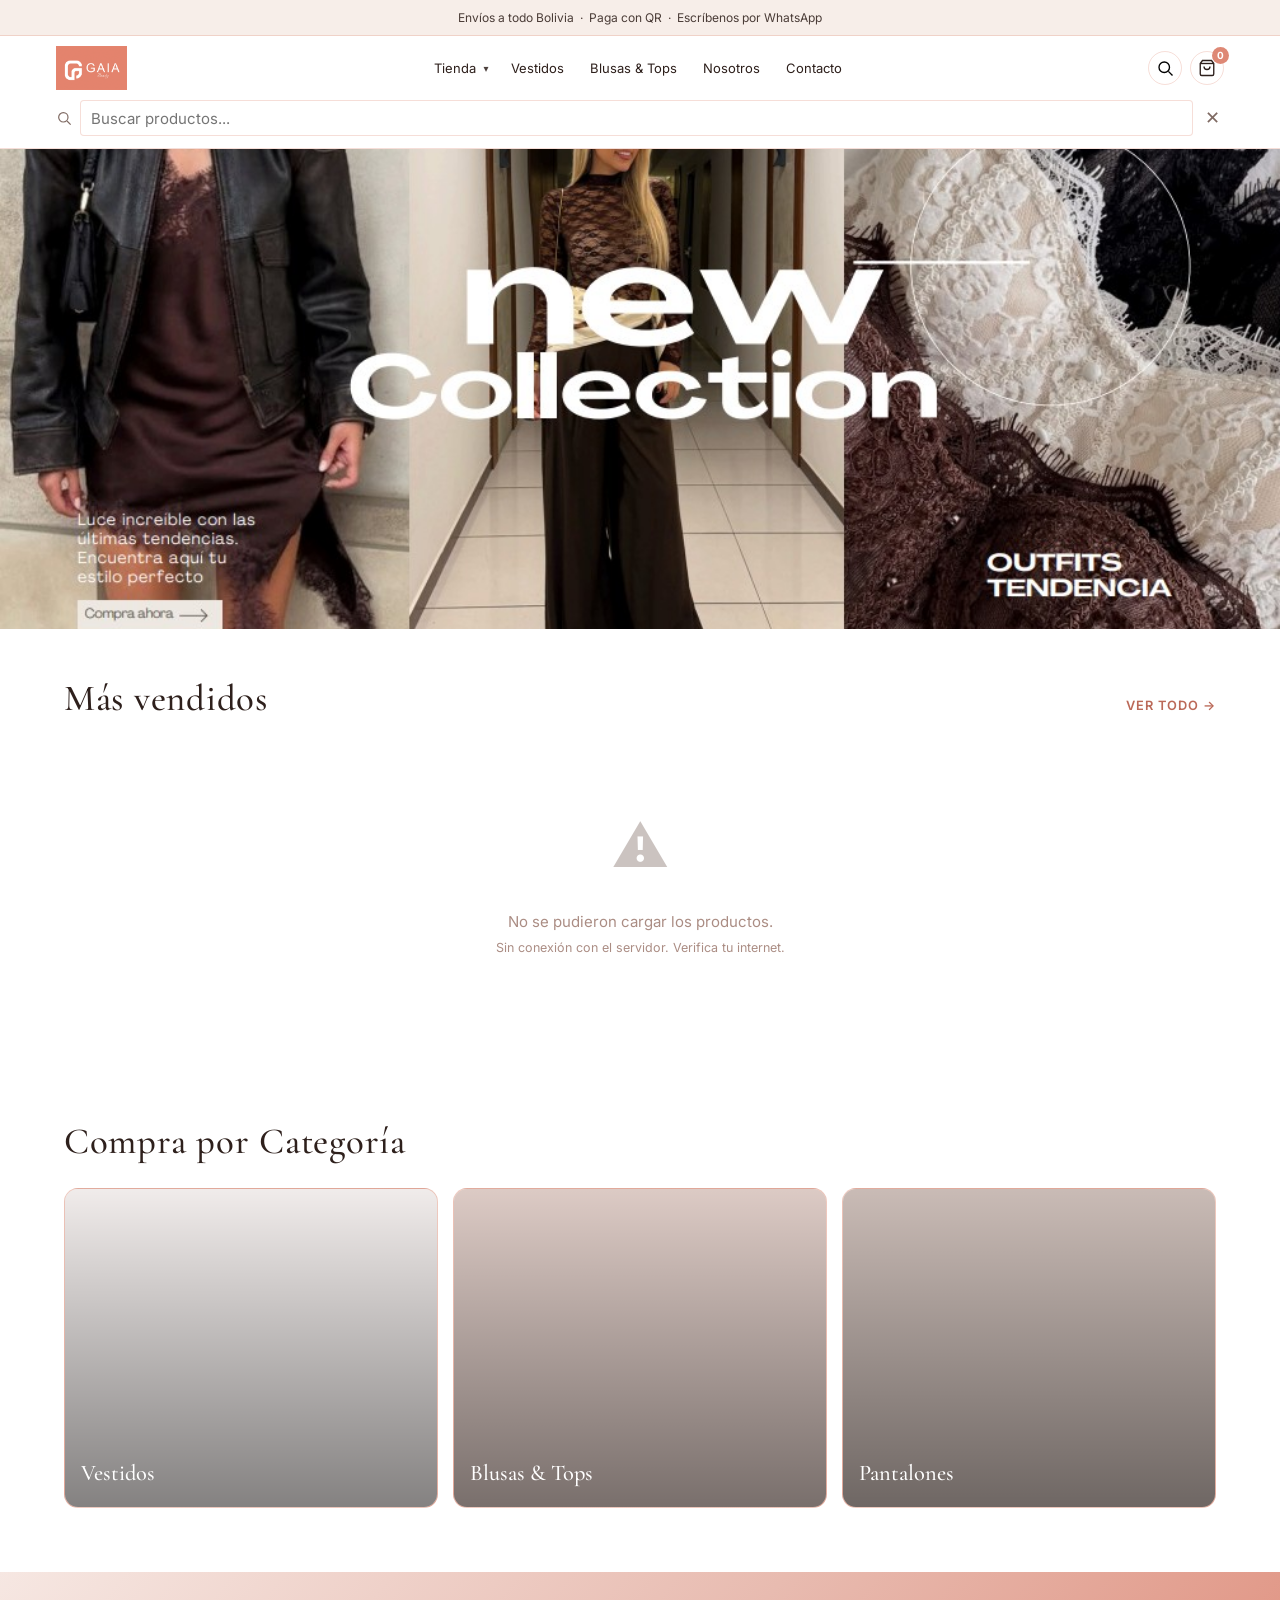
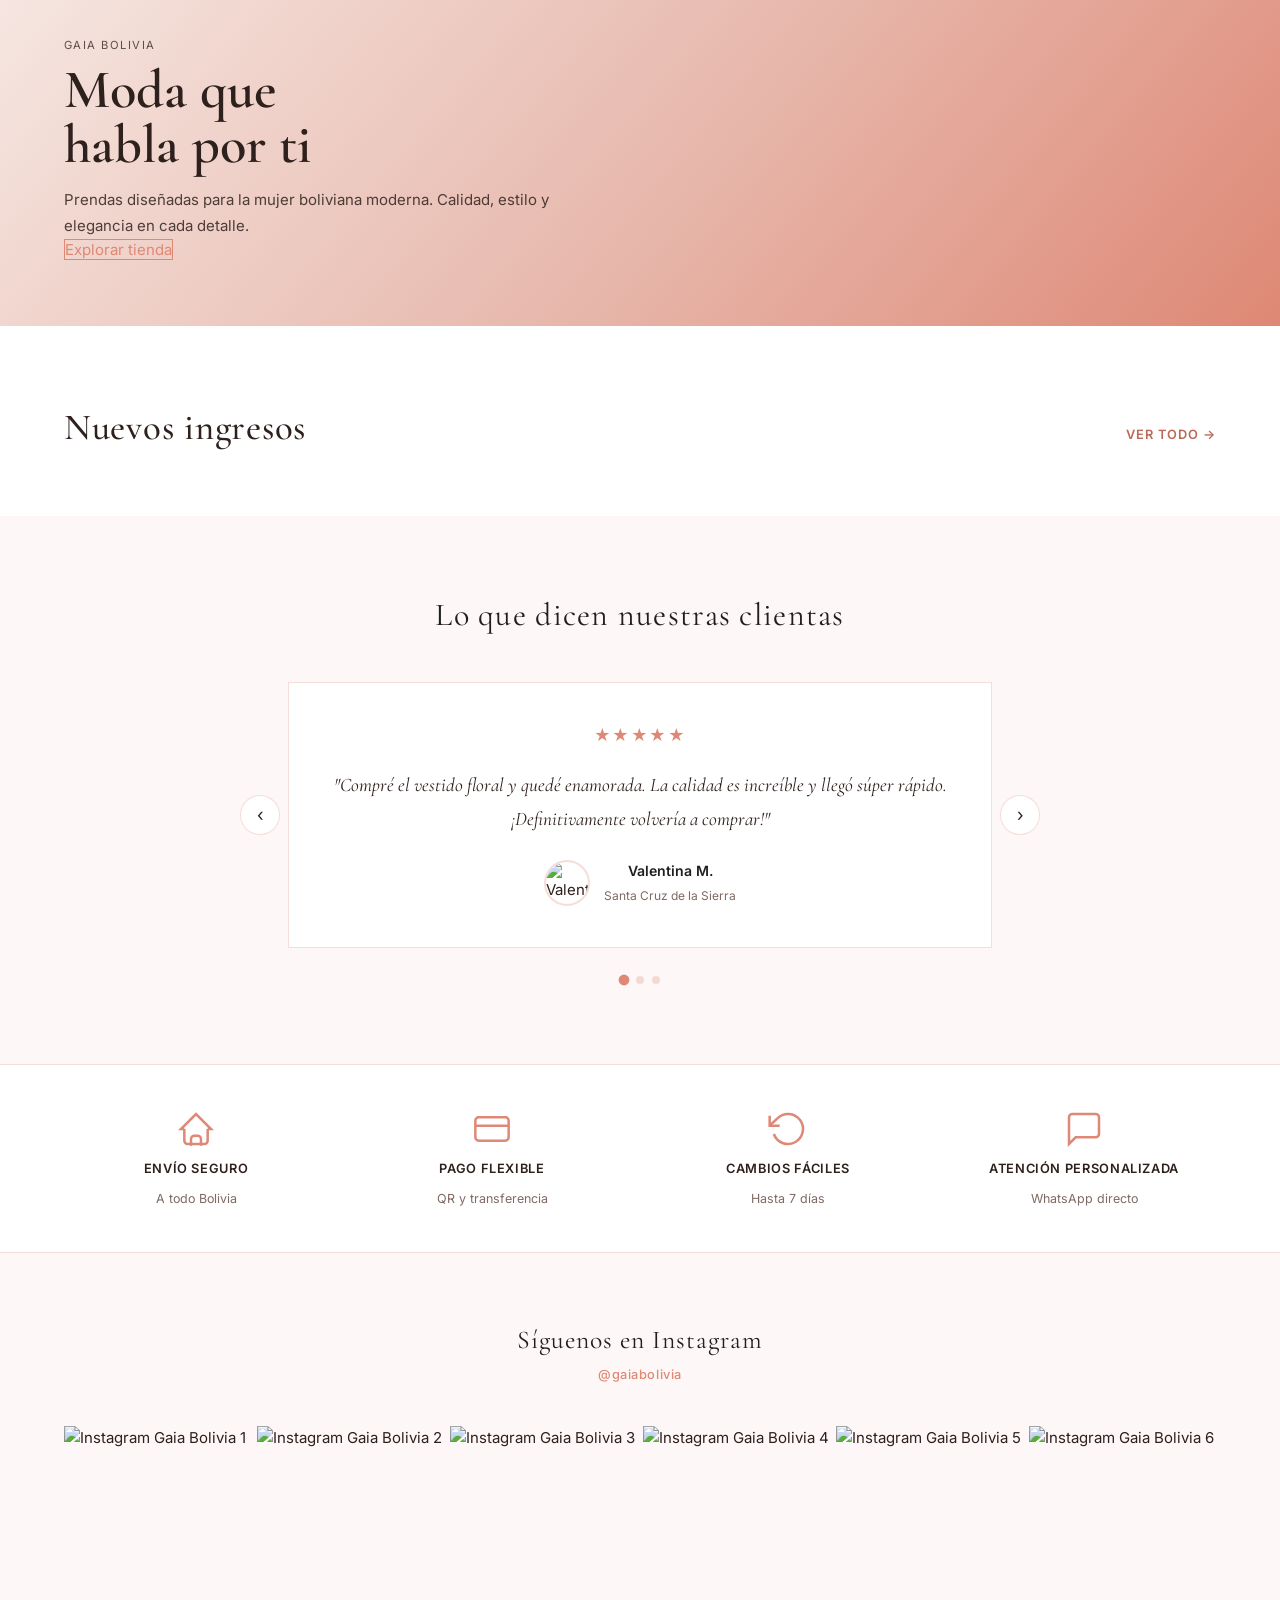
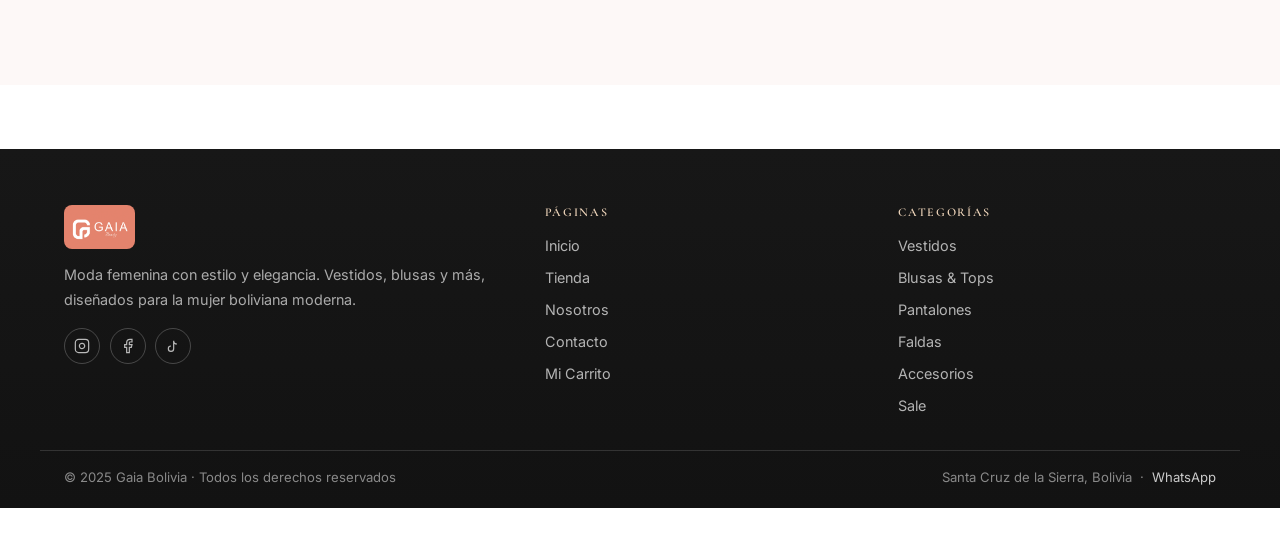
==== commit 3a9be79a: "portada" ====
--- a/index.html
+++ b/index.html
@@ -11,7 +11,7 @@
   <link rel="stylesheet" href="css/variables.css?v=20260430-2">
   <link rel="stylesheet" href="css/header.css?v=20260430-2">
   <link rel="stylesheet" href="css/products.css?v=20260430-2">
-  <link rel="stylesheet" href="css/home.css?v=20260430-2">
+  <link rel="stylesheet" href="css/home.css?v=20260626">
   <script src="https://cdnjs.cloudflare.com/ajax/libs/gsap/3.12.5/gsap.min.js" defer></script>
   <script src="https://cdnjs.cloudflare.com/ajax/libs/gsap/3.12.5/ScrollTrigger.min.js" defer></script>
   <style>
@@ -246,15 +246,10 @@
 
   <main>
 
-    <!-- ── HERO SLIM ──────────────────────────────────────────────────── -->
-    <section class="hero-slim">
-      <div class="hero-img-overlay"></div>
-      <div class="hero-slim-inner">
-        <p class="hero-eyebrow">Nueva Colección 2025</p>
-        <h1 class="hero-title">Elegancia<br>que te define</h1>
-        <a href="tienda.html" class="btn-primary">Ver Colección</a>
-      </div>
-    </section>
+    <!-- ── HERO PORTADA ───────────────────────────────────────────────── -->
+    <a href="tienda.html" class="hero-slim hero-slim--link" aria-label="Nueva colección — Ver tienda">
+      <span class="hero-slim__sr-only">Nueva colección Gaia Bolivia — Ver tienda</span>
+    </a>
 
     <!-- ── MÁS VENDIDOS ───────────────────────────────────────────────── -->
     <section class="section-products">
--- a/css/home.css
+++ b/css/home.css
@@ -1,33 +1,30 @@
 .hero-slim {
-  min-height: min(74vh, 700px);
-  display: flex;
-  align-items: flex-end;
+  display: block;
   position: relative;
-  background:
-    linear-gradient(120deg, rgba(0, 0, 0, .52) 0%, rgba(0, 0, 0, .18) 55%, rgba(0, 0, 0, .05) 100%),
-    url("https://images.unsplash.com/photo-1529139574466-a303027c1d8b?auto=format&fit=crop&w=1800&q=80") center/cover no-repeat;
+  aspect-ratio: 16 / 6;
+  min-height: 280px;
+  max-height: min(74vh, 700px);
+  background: url("../assets/portada-gaia.png") center / cover no-repeat;
 }
-.hero-slim-inner {
-  max-width: var(--max-width);
-  margin: 0 auto;
-  width: 100%;
-  padding: 5rem 1.5rem 4.5rem;
-  color: #fff;
+.hero-slim--link {
+  display: block;
+  text-decoration: none;
+  cursor: pointer;
 }
-.hero-eyebrow {
-  color: rgba(255, 255, 255, .92);
-  text-transform: uppercase;
-  letter-spacing: .14em;
-  font-size: .72rem;
-  margin-bottom: .85rem;
+.hero-slim--link:focus-visible {
+  outline: 2px solid var(--color-primary);
+  outline-offset: -2px;
 }
-.hero-title {
-  color: #fff;
-  font-family: var(--font-serif);
-  font-weight: 500;
-  line-height: 1.02;
-  font-size: clamp(2.35rem, 6vw, 4.9rem);
-  margin-bottom: 1.3rem;
+.hero-slim__sr-only {
+  position: absolute;
+  width: 1px;
+  height: 1px;
+  padding: 0;
+  margin: -1px;
+  overflow: hidden;
+  clip: rect(0, 0, 0, 0);
+  white-space: nowrap;
+  border: 0;
 }
 
 .section-products,
@@ -156,8 +153,11 @@
   .categories-grid { grid-template-columns: 1fr 1fr; }
 }
 @media (max-width: 640px) {
-  .hero-slim { min-height: 60vh; }
-  .hero-slim-inner { padding: 3.5rem 1rem 2.8rem; }
+  .hero-slim {
+    aspect-ratio: 4 / 3;
+    min-height: 220px;
+    max-height: none;
+  }
   .section-products,
   .section-categories { padding: 2.1rem 1rem; }
   .categories-grid { grid-template-columns: 1fr; }
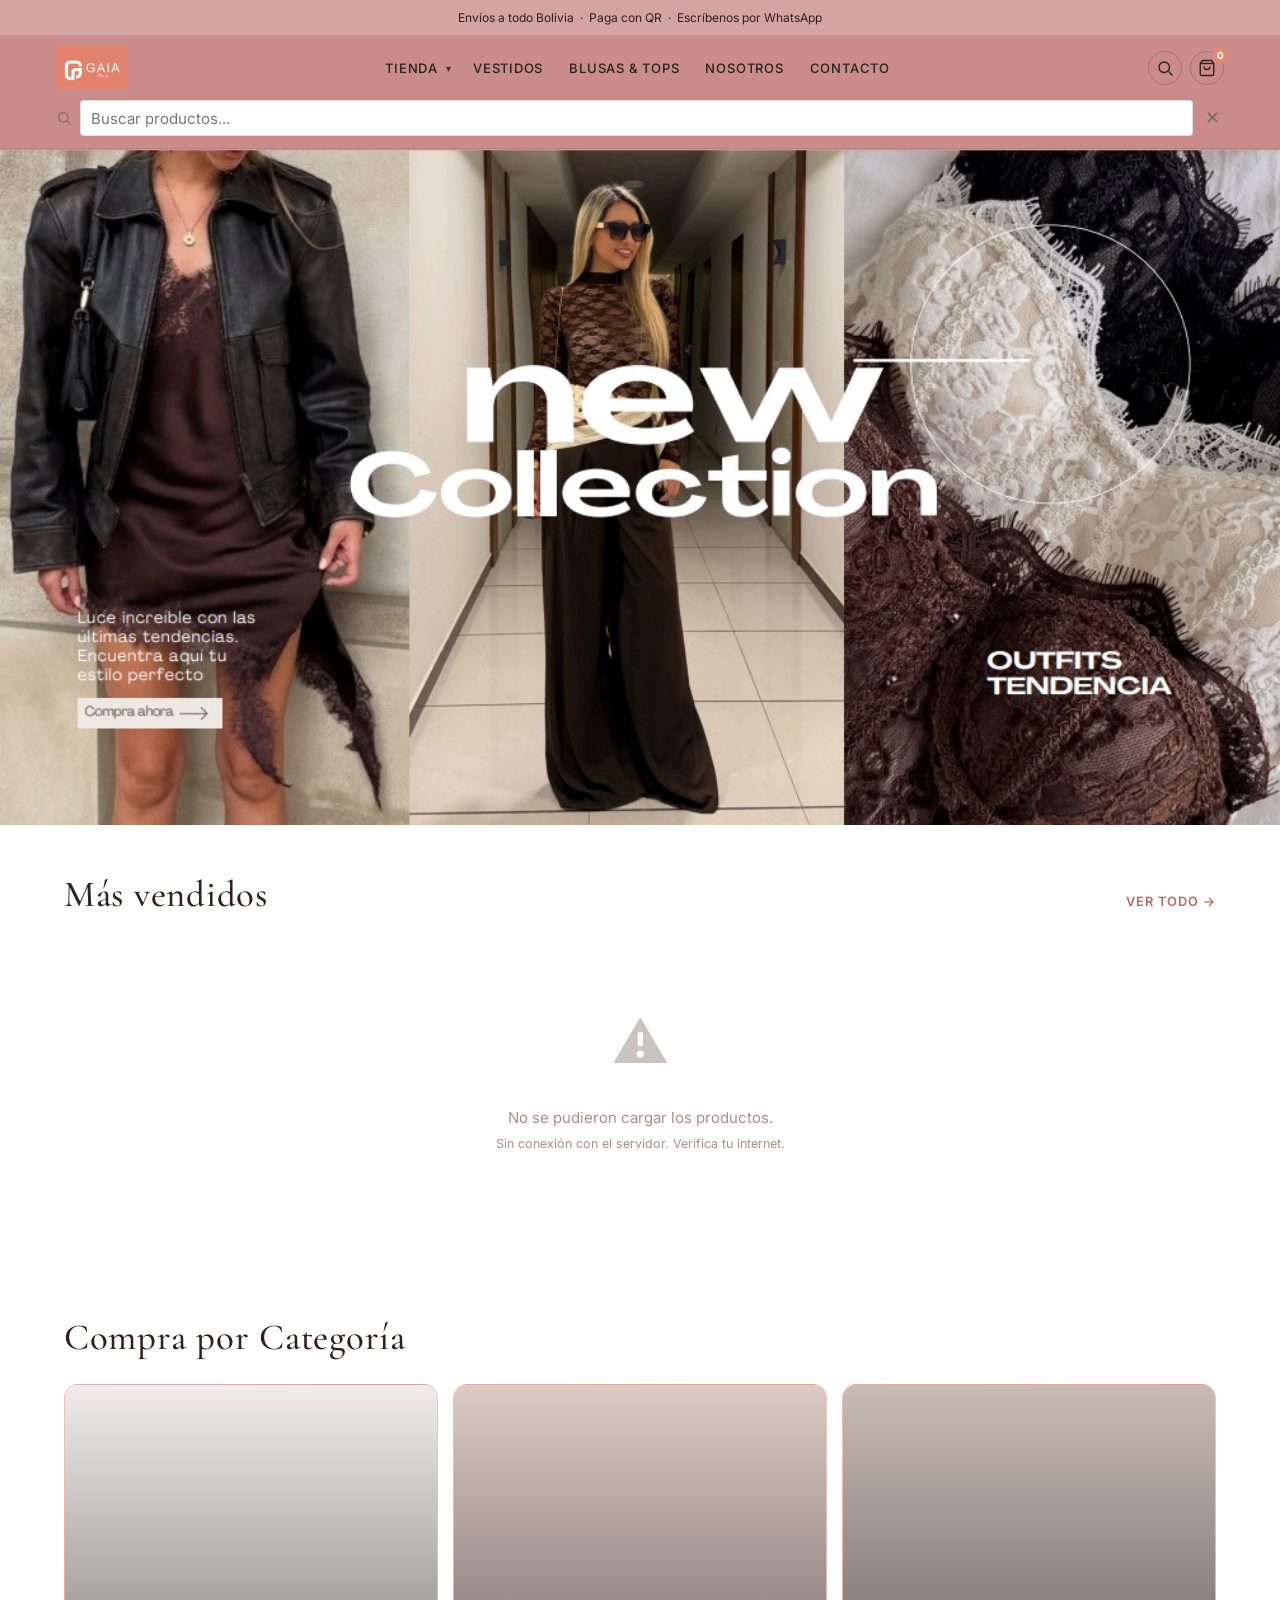
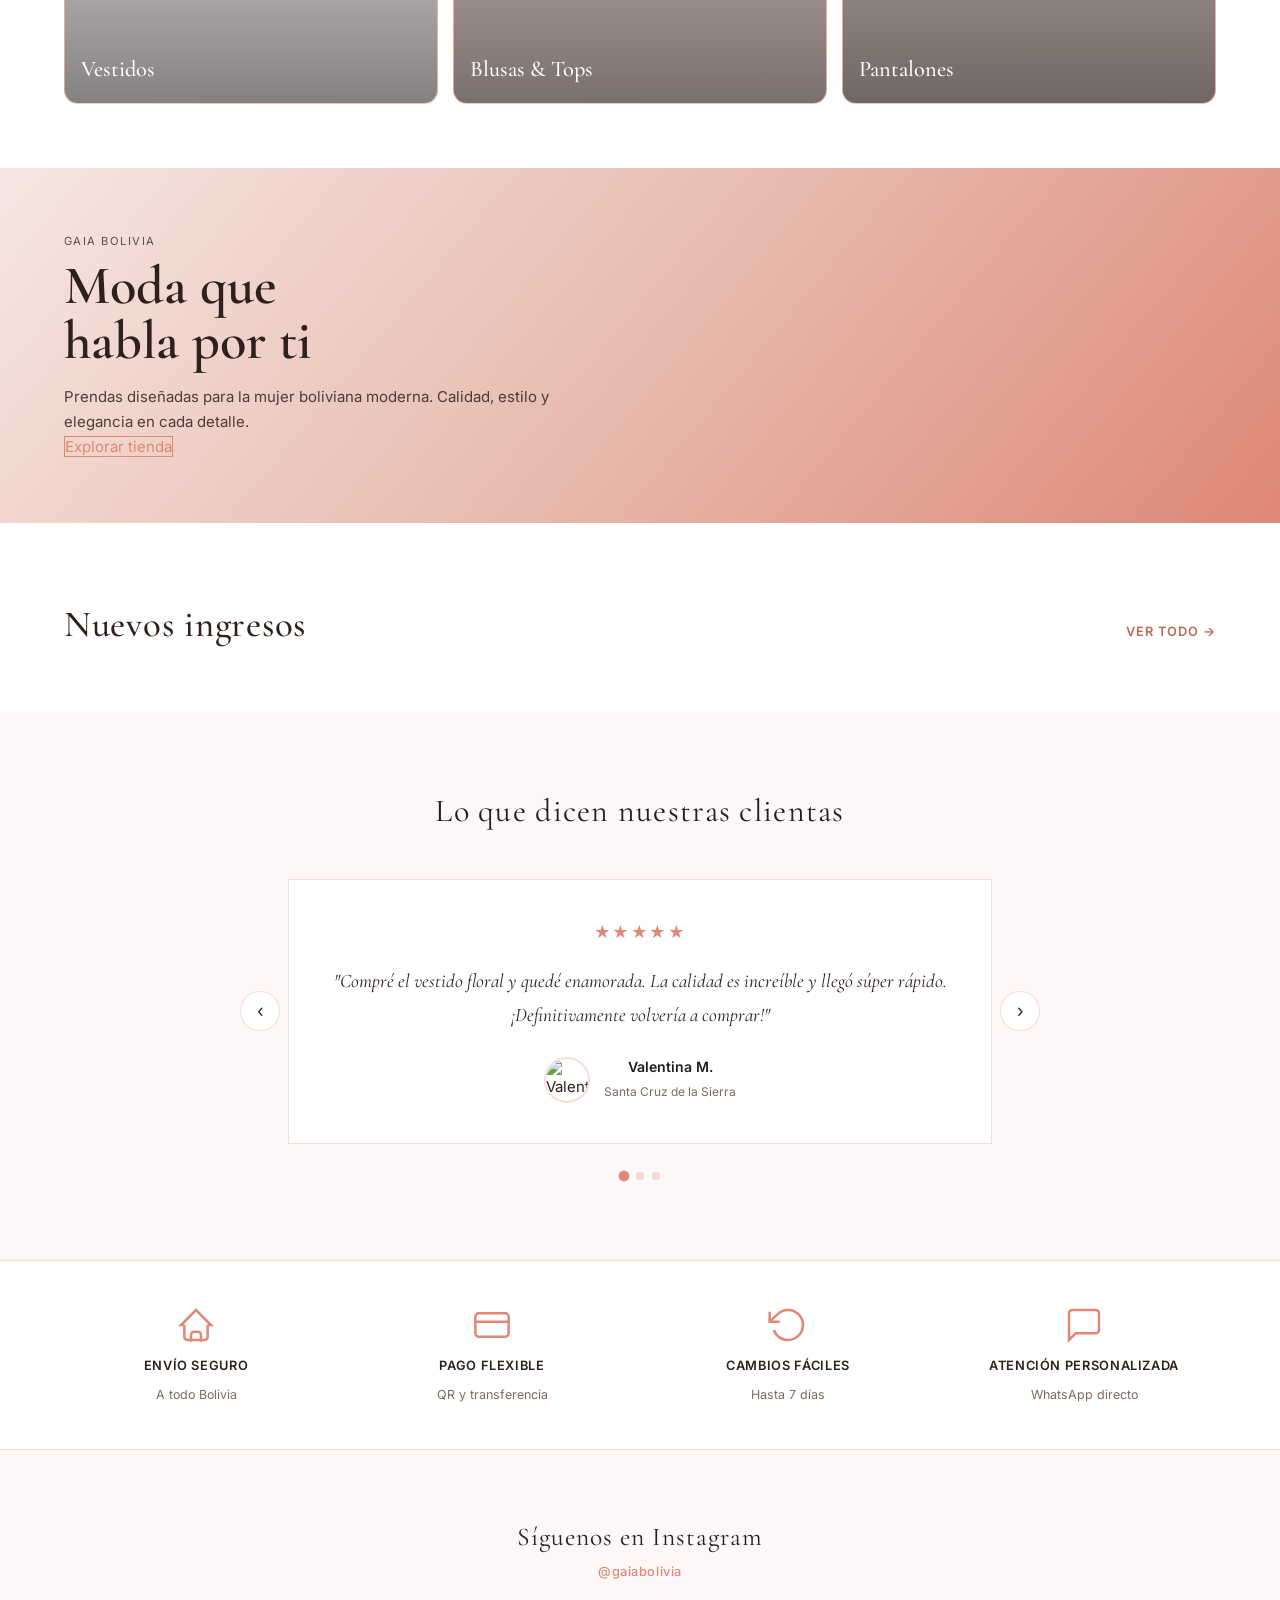
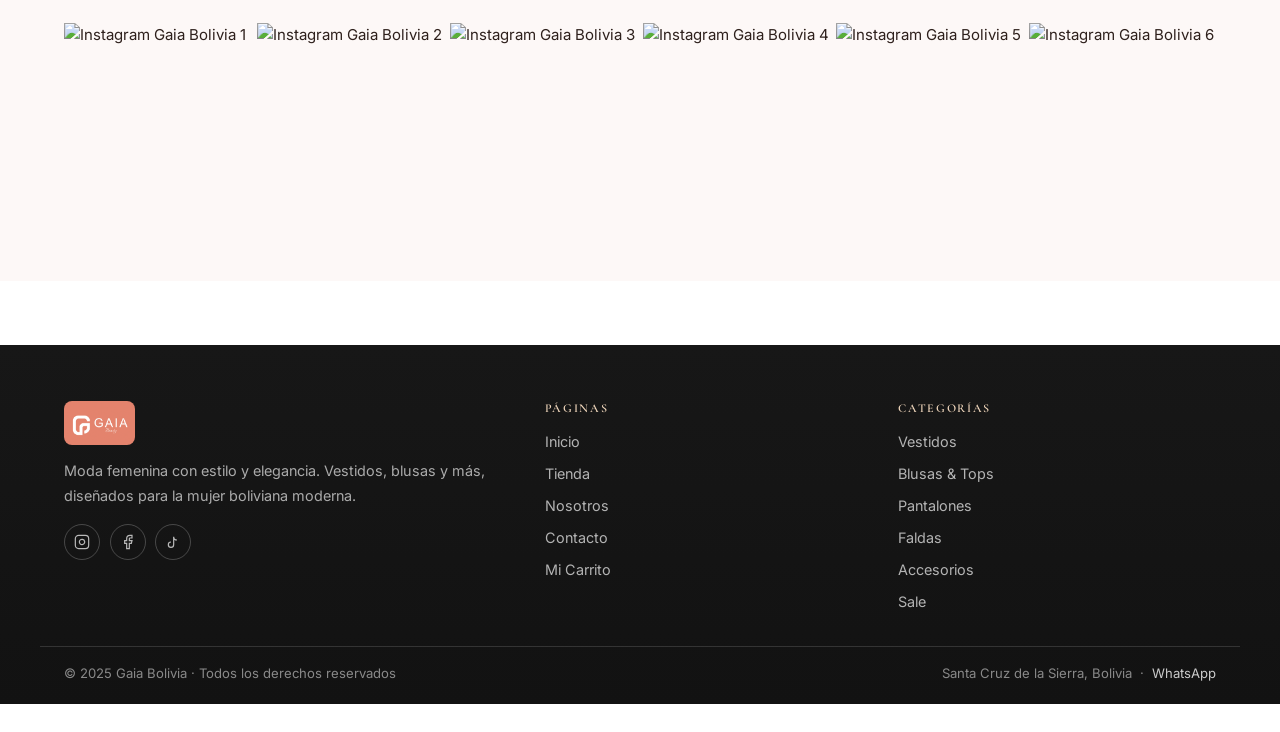
==== commit 43d78823: "fix: portada a tamano real y header rosa segun diseno Co-authored-by: Cursor <cursoragent@cursor.com" ====
--- a/index.html
+++ b/index.html
@@ -5,13 +5,13 @@
   <meta name="viewport" content="width=device-width, initial-scale=1.0">
   <title>Gaia Bolivia — Moda Femenina</title>
   <meta name="description" content="Tienda de ropa femenina en Santa Cruz de la Sierra, Bolivia. Vestidos, blusas, pantalones y más.">
-  <link rel="stylesheet" href="css/base.css?v=20260430-2">
-  <link rel="stylesheet" href="css/components.css?v=20260430-2">
-  <link rel="stylesheet" href="css/layout.css?v=20260430-2">
-  <link rel="stylesheet" href="css/variables.css?v=20260430-2">
-  <link rel="stylesheet" href="css/header.css?v=20260430-2">
-  <link rel="stylesheet" href="css/products.css?v=20260430-2">
-  <link rel="stylesheet" href="css/home.css?v=20260626">
+  <link rel="stylesheet" href="css/base.css?v=20260626-2">
+  <link rel="stylesheet" href="css/components.css?v=20260626-2">
+  <link rel="stylesheet" href="css/layout.css?v=20260626-2">
+  <link rel="stylesheet" href="css/variables.css?v=20260626-2">
+  <link rel="stylesheet" href="css/header.css?v=20260626-2">
+  <link rel="stylesheet" href="css/products.css?v=20260626-2">
+  <link rel="stylesheet" href="css/home.css?v=20260626-2">
   <script src="https://cdnjs.cloudflare.com/ajax/libs/gsap/3.12.5/gsap.min.js" defer></script>
   <script src="https://cdnjs.cloudflare.com/ajax/libs/gsap/3.12.5/ScrollTrigger.min.js" defer></script>
   <style>
@@ -248,7 +248,14 @@
 
     <!-- ── HERO PORTADA ───────────────────────────────────────────────── -->
     <a href="tienda.html" class="hero-slim hero-slim--link" aria-label="Nueva colección — Ver tienda">
-      <span class="hero-slim__sr-only">Nueva colección Gaia Bolivia — Ver tienda</span>
+      <img
+        src="assets/portada-gaia.png"
+        alt="Nueva colección Gaia Bolivia"
+        class="hero-slim__img"
+        width="1007"
+        height="532"
+        fetchpriority="high"
+      >
     </a>
 
     <!-- ── MÁS VENDIDOS ───────────────────────────────────────────────── -->
@@ -538,10 +545,10 @@
   <!-- Hook oculto para app.js (descripción de tienda + datos de contacto) -->
   <span id="store-description" style="display:none"></span>
 
-  <script src="js/api.js?v=20260430-2"></script>
-  <script src="js/cart.js?v=20260430-2"></script>
-  <script src="js/animations.js?v=20260430-2"></script>
-  <script src="js/app.js?v=20260430-2"></script>
+  <script src="js/api.js?v=20260626-2"></script>
+  <script src="js/cart.js?v=20260626-2"></script>
+  <script src="js/animations.js?v=20260626-2"></script>
+  <script src="js/app.js?v=20260626-2"></script>
 
   <script>
     // ── Slider de testimonios ─────────────────────────────────────────────
--- a/css/variables.css
+++ b/css/variables.css
@@ -7,6 +7,9 @@
   --color-primary-dark: #bb6958;
   --color-primary-soft: #f7e7e2;
   --color-primary-pale: #fdf5f2;
+  --color-header-bg: #c98b8b;
+  --color-header-text: #2a2220;
+  --color-announcement-bg: #d4a4a4;
   --color-black: #1f1f1f;
   --color-white: #ffffff;
   --color-bg-soft: #fdf8f7;
--- a/css/header.css
+++ b/css/header.css
@@ -1,18 +1,18 @@
 .announcement-bar {
-  background: #f7eee9;
-  color: #4a3c37;
+  background: var(--color-announcement-bg);
+  color: var(--color-header-text);
   font-size: 12px;
   text-align: center;
   padding: 8px 12px;
-  border-bottom: 1px solid var(--color-border);
+  border-bottom: 1px solid rgba(42, 34, 32, 0.12);
 }
 
 .site-header {
   position: sticky;
   top: 0;
   z-index: 100;
-  background: #fff;
-  border-bottom: 1px solid var(--color-border);
+  background: var(--color-header-bg);
+  border-bottom: 1px solid rgba(42, 34, 32, 0.1);
 }
 
 .header-inner {
@@ -46,7 +46,10 @@
   gap: 4px;
   padding: 8px 10px;
   font-size: 13px;
-  color: #2d1f1b;
+  font-weight: 500;
+  letter-spacing: 0.06em;
+  text-transform: uppercase;
+  color: var(--color-header-text);
 }
 
 .nav-item.has-dropdown {
@@ -79,7 +82,7 @@
 
 .nav-dropdown-toggle:hover,
 .nav-dropdown-toggle:focus-visible {
-  background: rgba(199, 130, 113, 0.08);
+  background: rgba(42, 34, 32, 0.08);
   outline: none;
 }
 
@@ -124,8 +127,10 @@
   display: inline-flex;
   align-items: center;
   justify-content: center;
-  border: 1px solid var(--color-border);
+  border: 1px solid rgba(42, 34, 32, 0.22);
   border-radius: 50%;
+  color: var(--color-header-text);
+  background: transparent;
 }
 
 .btn-menu {
@@ -137,9 +142,9 @@
   width: 34px;
   height: 34px;
   padding: 0;
-  border: 1px solid var(--color-border);
+  border: 1px solid rgba(42, 34, 32, 0.22);
   border-radius: 50%;
-  background: #fff;
+  background: transparent;
   cursor: pointer;
 }
 
@@ -147,7 +152,7 @@
   display: block;
   width: 16px;
   height: 2px;
-  background: #2d1f1b;
+  background: var(--color-header-text);
   border-radius: 1px;
   transition: transform 0.22s ease, opacity 0.22s ease;
 }
@@ -192,9 +197,10 @@
 .search-bar input {
   flex: 1;
   height: 36px;
-  border: 1px solid var(--color-border);
+  border: 1px solid rgba(42, 34, 32, 0.15);
   border-radius: 4px;
   padding: 0 10px;
+  background: #fff;
 }
 
 @media (max-width: 900px) {
--- a/css/home.css
+++ b/css/home.css
@@ -1,10 +1,6 @@
 .hero-slim {
   display: block;
-  position: relative;
-  aspect-ratio: 16 / 6;
-  min-height: 280px;
-  max-height: min(74vh, 700px);
-  background: url("../assets/portada-gaia.png") center / cover no-repeat;
+  line-height: 0;
 }
 .hero-slim--link {
   display: block;
@@ -14,6 +10,11 @@
 .hero-slim--link:focus-visible {
   outline: 2px solid var(--color-primary);
   outline-offset: -2px;
+}
+.hero-slim__img {
+  width: 100%;
+  height: auto;
+  display: block;
 }
 .hero-slim__sr-only {
   position: absolute;
@@ -153,11 +154,6 @@
   .categories-grid { grid-template-columns: 1fr 1fr; }
 }
 @media (max-width: 640px) {
-  .hero-slim {
-    aspect-ratio: 4 / 3;
-    min-height: 220px;
-    max-height: none;
-  }
   .section-products,
   .section-categories { padding: 2.1rem 1rem; }
   .categories-grid { grid-template-columns: 1fr; }
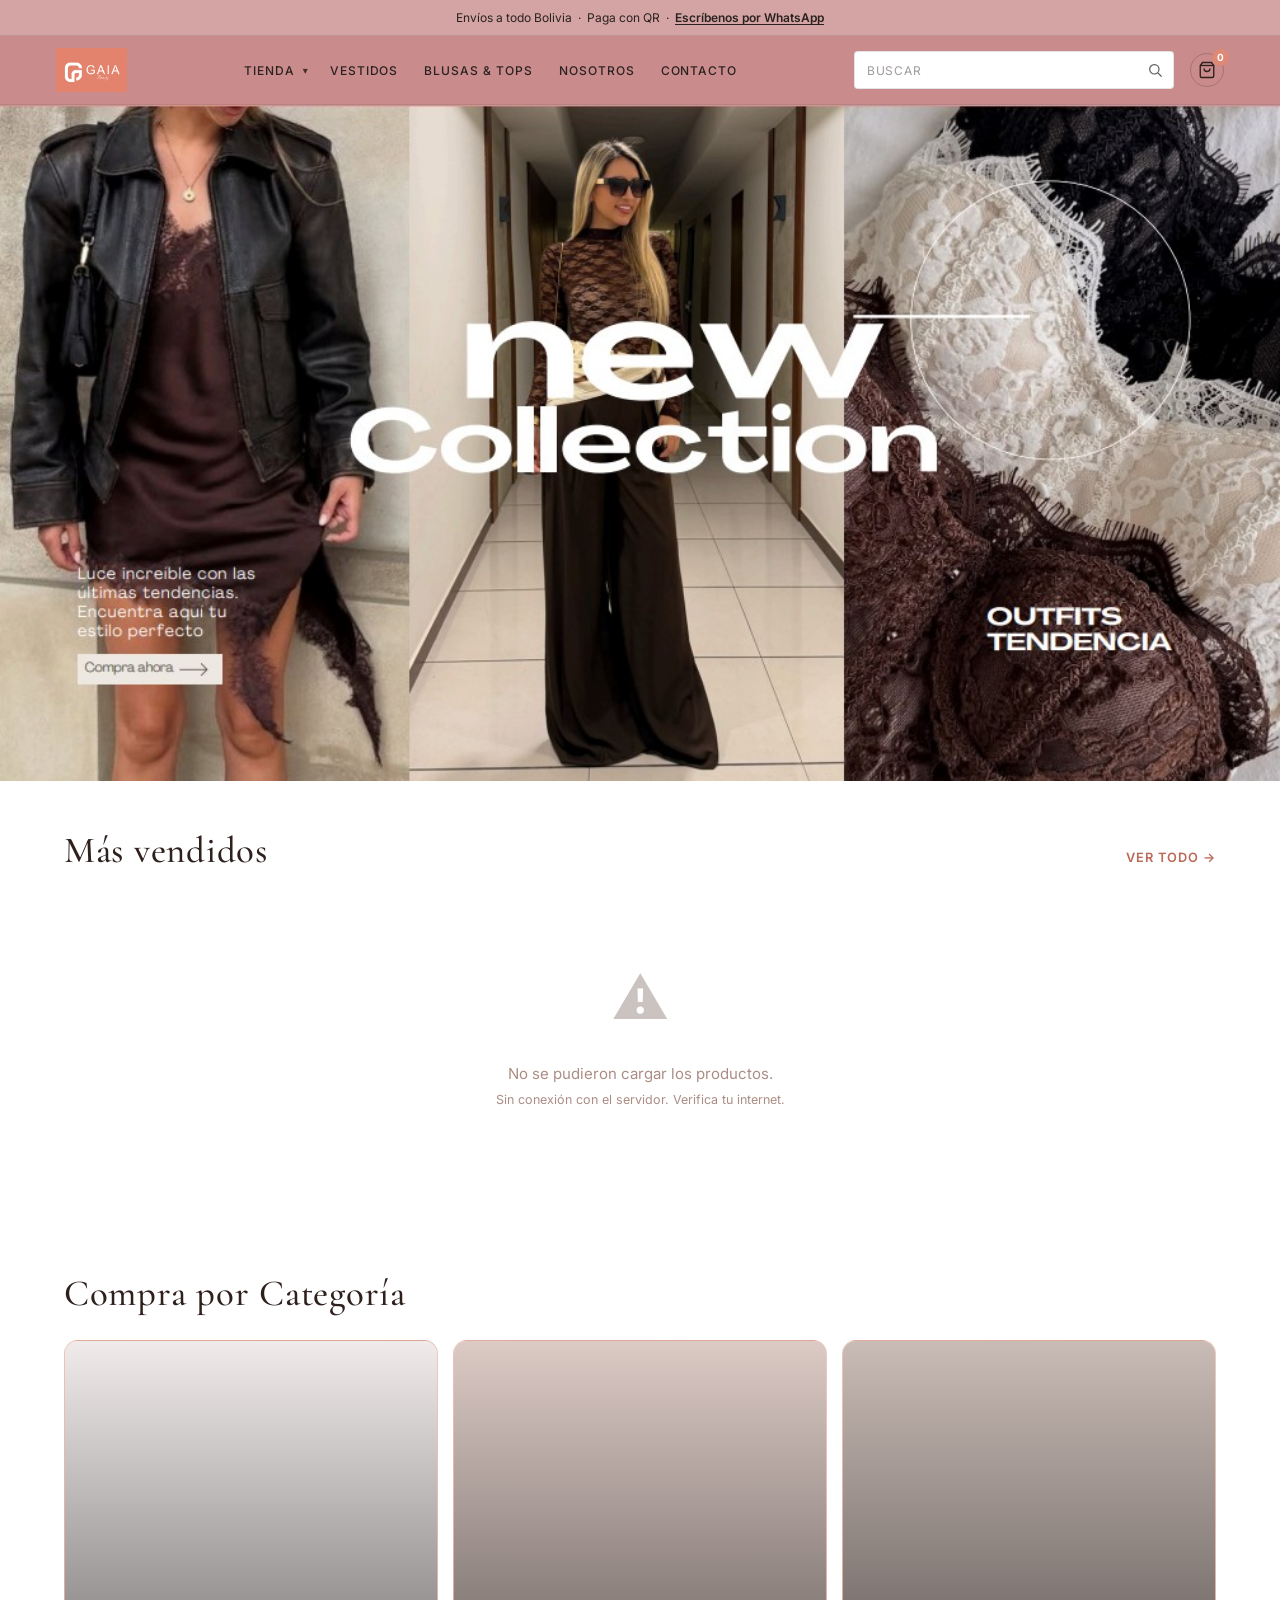
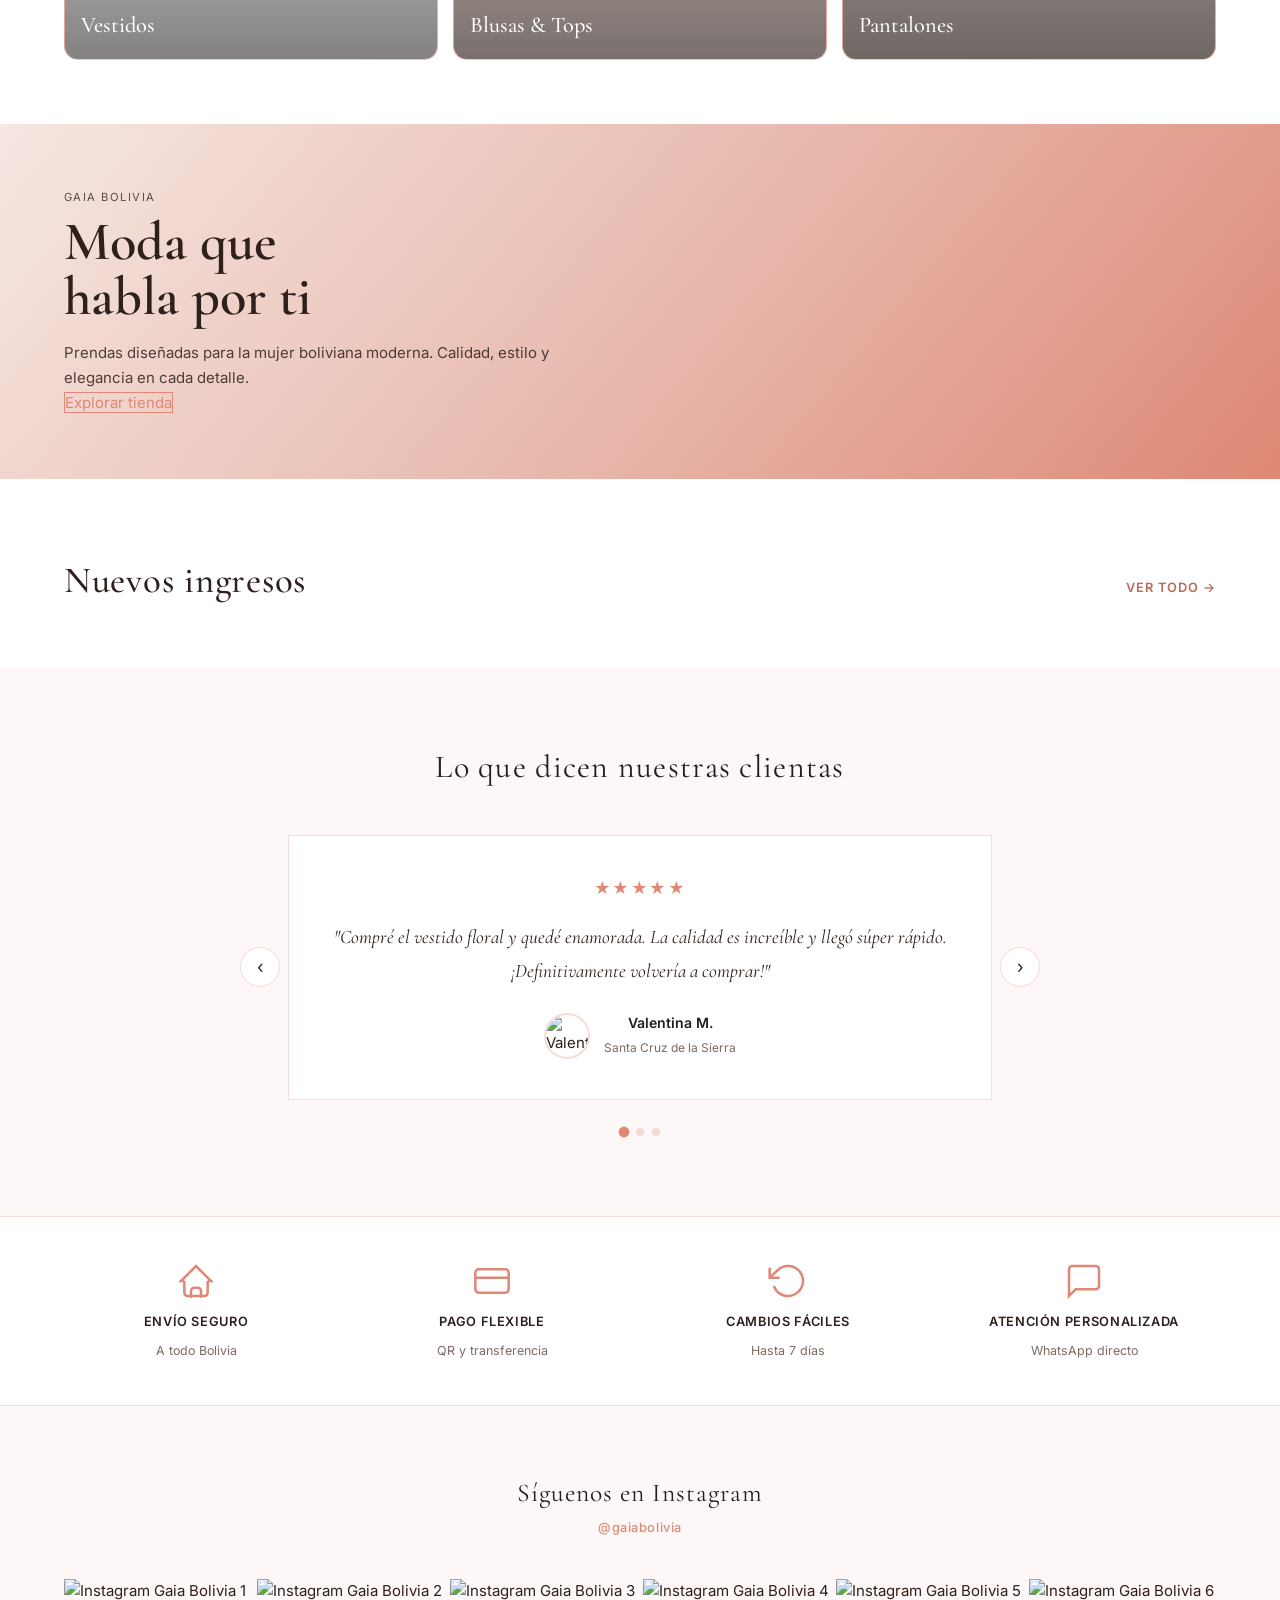
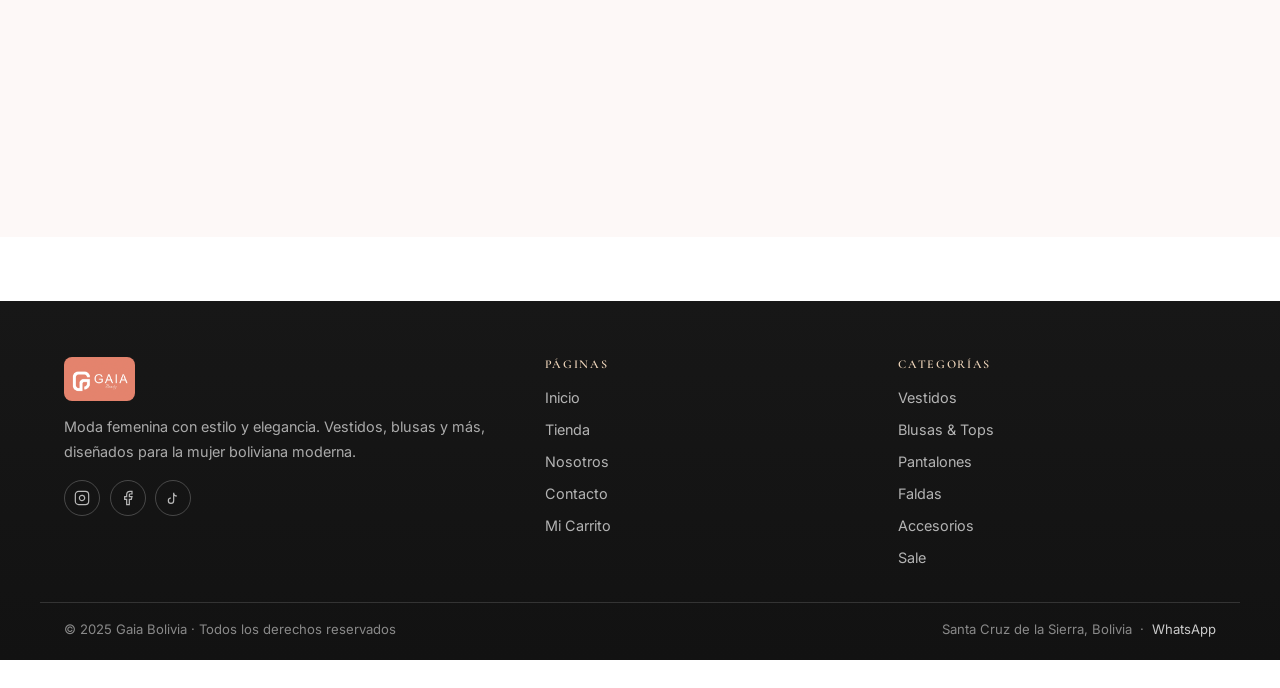
==== commit 2e329d93: "fix: navbar rosa unificado en todas las paginas Co-authored-by: Cursor <cursoragent@cursor.com>" ====
--- a/index.html
+++ b/index.html
@@ -5,13 +5,13 @@
   <meta name="viewport" content="width=device-width, initial-scale=1.0">
   <title>Gaia Bolivia — Moda Femenina</title>
   <meta name="description" content="Tienda de ropa femenina en Santa Cruz de la Sierra, Bolivia. Vestidos, blusas, pantalones y más.">
-  <link rel="stylesheet" href="css/base.css?v=20260626-2">
-  <link rel="stylesheet" href="css/components.css?v=20260626-2">
-  <link rel="stylesheet" href="css/layout.css?v=20260626-2">
-  <link rel="stylesheet" href="css/variables.css?v=20260626-2">
-  <link rel="stylesheet" href="css/header.css?v=20260626-2">
-  <link rel="stylesheet" href="css/products.css?v=20260626-2">
-  <link rel="stylesheet" href="css/home.css?v=20260626-2">
+  <link rel="stylesheet" href="css/base.css?v=20260626-3">
+  <link rel="stylesheet" href="css/components.css?v=20260626-3">
+  <link rel="stylesheet" href="css/layout.css?v=20260626-3">
+  <link rel="stylesheet" href="css/variables.css?v=20260626-3">
+  <link rel="stylesheet" href="css/header.css?v=20260626-3">
+  <link rel="stylesheet" href="css/products.css?v=20260626-3">
+  <link rel="stylesheet" href="css/home.css?v=20260626-3">
   <script src="https://cdnjs.cloudflare.com/ajax/libs/gsap/3.12.5/gsap.min.js" defer></script>
   <script src="https://cdnjs.cloudflare.com/ajax/libs/gsap/3.12.5/ScrollTrigger.min.js" defer></script>
   <style>
@@ -207,8 +207,20 @@
         <li class="nav-item"><a href="contacto.html" class="nav-link">Contacto</a></li>
       </ul>
 
+      <div class="search-bar" id="search-bar" role="search">
+        <input id="search-input" type="text" placeholder="Buscar"
+               autocomplete="off" aria-label="Buscar productos">
+        <span class="search-bar__icon" aria-hidden="true">
+          <svg width="16" height="16" viewBox="0 0 24 24" fill="none" stroke="currentColor" stroke-width="1.8">
+            <circle cx="11" cy="11" r="7"/>
+            <line x1="16.5" y1="16.5" x2="22" y2="22"/>
+          </svg>
+        </span>
+        <button id="search-close" class="search-bar__close" aria-label="Cerrar búsqueda">✕</button>
+      </div>
+
       <div class="header-actions">
-        <button class="btn-icon btn-search" aria-label="Buscar">
+        <button class="btn-icon btn-search btn-search-mobile" aria-label="Buscar">
           <svg width="18" height="18" viewBox="0 0 24 24" fill="none" stroke="currentColor" stroke-width="1.8">
             <circle cx="11" cy="11" r="7"/>
             <line x1="16.5" y1="16.5" x2="22" y2="22"/>
@@ -229,19 +241,6 @@
       </div>
 
     </div>
-
-    <!-- Search bar deslizable -->
-    <div class="search-bar" id="search-bar" role="search">
-      <svg width="16" height="16" viewBox="0 0 24 24" fill="none" stroke="currentColor" stroke-width="1.8"
-           style="flex-shrink:0;color:var(--color-text-muted)">
-        <circle cx="11" cy="11" r="7"/>
-        <line x1="16.5" y1="16.5" x2="22" y2="22"/>
-      </svg>
-      <input id="search-input" type="text" placeholder="Buscar productos..."
-             autocomplete="off" aria-label="Buscar productos">
-      <button id="search-close" aria-label="Cerrar búsqueda"
-              style="background:none;border:none;cursor:pointer;color:var(--color-text-muted);font-size:18px;line-height:1;padding:4px">✕</button>
-    </div>
   </header>
 
   <main>
@@ -545,10 +544,10 @@
   <!-- Hook oculto para app.js (descripción de tienda + datos de contacto) -->
   <span id="store-description" style="display:none"></span>
 
-  <script src="js/api.js?v=20260626-2"></script>
-  <script src="js/cart.js?v=20260626-2"></script>
-  <script src="js/animations.js?v=20260626-2"></script>
-  <script src="js/app.js?v=20260626-2"></script>
+  <script src="js/api.js?v=20260626-3"></script>
+  <script src="js/cart.js?v=20260626-3"></script>
+  <script src="js/animations.js?v=20260626-3"></script>
+  <script src="js/app.js?v=20260626-3"></script>
 
   <script>
     // ── Slider de testimonios ─────────────────────────────────────────────
--- a/css/layout.css
+++ b/css/layout.css
@@ -2,10 +2,9 @@
 .navbar {
   position: fixed; top: 0; left: 0; right: 0; z-index: 1000;
   height: var(--navbar-h);
-  background: rgba(255,255,255,.96);
-  backdrop-filter: blur(10px);
-  -webkit-backdrop-filter: blur(10px);
-  border-bottom: 1px solid var(--color-border);
+  background-color: #c98b8b;
+  background-color: var(--color-header-bg, #c98b8b);
+  border-bottom: 1px solid rgba(42, 34, 32, 0.1);
   box-shadow: var(--shadow-sm);
 }
 
@@ -44,14 +43,16 @@
 .navbar__nav a {
   padding: .5rem .9rem;
   border-radius: var(--radius);
-  font-size: .88rem; font-weight: 500;
-  color: var(--color-text-muted);
+  font-size: .8rem; font-weight: 500;
+  letter-spacing: .06em;
+  text-transform: uppercase;
+  color: var(--color-header-text, #2a2220);
   transition: color var(--transition), background var(--transition);
 }
 .navbar__nav a:hover,
 .navbar__nav a.active {
-  color: var(--color-primary);
-  background: rgba(199,130,113,0.08);
+  color: var(--color-header-text, #2a2220);
+  background: rgba(42, 34, 32, 0.08);
 }
 
 .navbar__actions {
@@ -64,12 +65,12 @@
   display: flex; align-items: center; justify-content: center;
   width: 42px; height: 42px;
   border-radius: var(--radius);
-  color: var(--color-text);
+  color: var(--color-header-text, #2a2220);
   font-size: 1.25rem;
   transition: background var(--transition), color var(--transition);
   text-decoration: none;
 }
-.cart-btn:hover { background: rgba(199,130,113,0.1); color: var(--color-primary); }
+.cart-btn:hover { background: rgba(42, 34, 32, 0.08); color: var(--color-header-text, #2a2220); }
 
 .cart-btn .badge {
   position: absolute; top: 4px; right: 4px;
@@ -87,7 +88,7 @@
 }
 .hamburger span {
   display: block; width: 22px; height: 2px;
-  background: var(--color-text); border-radius: 2px;
+  background: var(--color-header-text, #2a2220); border-radius: 2px;
   transition: transform .3s, opacity .3s;
 }
 .hamburger.open span:nth-child(1) { transform: translateY(7px) rotate(45deg); }
--- a/css/header.css
+++ b/css/header.css
@@ -1,28 +1,39 @@
 .announcement-bar {
-  background: var(--color-announcement-bg);
-  color: var(--color-header-text);
+  background-color: #d4a4a4;
+  background-color: var(--color-announcement-bg, #d4a4a4);
+  color: #2a2220;
+  color: var(--color-header-text, #2a2220);
   font-size: 12px;
   text-align: center;
   padding: 8px 12px;
   border-bottom: 1px solid rgba(42, 34, 32, 0.12);
 }
 
+.announcement-bar a {
+  color: inherit;
+  font-weight: 600;
+  text-decoration: underline;
+  text-underline-offset: 2px;
+}
+
 .site-header {
   position: sticky;
   top: 0;
   z-index: 100;
-  background: var(--color-header-bg);
+  background-color: #c98b8b;
+  background-color: var(--color-header-bg, #c98b8b);
   border-bottom: 1px solid rgba(42, 34, 32, 0.1);
 }
 
 .header-inner {
   max-width: var(--max-width);
   margin: 0 auto;
-  padding: 10px 16px;
+  padding: 10px 16px 12px;
   display: flex;
   align-items: center;
   justify-content: space-between;
-  gap: 14px;
+  gap: 12px;
+  flex-wrap: wrap;
 }
 
 .site-logo__img {
@@ -30,6 +41,7 @@
   width: auto;
   max-width: min(240px, 55vw);
   object-fit: contain;
+  display: block;
 }
 
 .main-nav {
@@ -38,6 +50,7 @@
   gap: 6px;
   margin: 0;
   padding: 0;
+  list-style: none;
 }
 
 .nav-link {
@@ -45,11 +58,18 @@
   align-items: center;
   gap: 4px;
   padding: 8px 10px;
-  font-size: 13px;
+  font-size: 12px;
   font-weight: 500;
-  letter-spacing: 0.06em;
+  letter-spacing: 0.08em;
   text-transform: uppercase;
-  color: var(--color-header-text);
+  color: #2a2220;
+  color: var(--color-header-text, #2a2220);
+}
+
+.nav-link.active {
+  font-weight: 700;
+  text-decoration: underline;
+  text-underline-offset: 4px;
 }
 
 .nav-item.has-dropdown {
@@ -102,12 +122,14 @@
   display: none;
   padding: 6px 0;
   z-index: 60;
+  list-style: none;
 }
 
 .dropdown-menu a {
   display: block;
   padding: 8px 12px;
   font-size: 13px;
+  color: var(--color-text);
 }
 
 .nav-item.has-dropdown:hover .dropdown-menu,
@@ -115,10 +137,65 @@
   display: block;
 }
 
+.search-bar {
+  display: flex;
+  align-items: center;
+  gap: 8px;
+  flex: 1 1 100%;
+  order: 10;
+  background: #fff;
+  border: 1px solid rgba(42, 34, 32, 0.12);
+  border-radius: 4px;
+  padding: 0 10px 0 12px;
+  height: 38px;
+  box-sizing: border-box;
+}
+
+.search-bar input {
+  flex: 1;
+  height: 100%;
+  border: none;
+  background: transparent;
+  padding: 0;
+  font-size: 12px;
+  letter-spacing: 0.06em;
+  text-transform: uppercase;
+  color: var(--color-header-text, #2a2220);
+  min-width: 0;
+}
+
+.search-bar input::placeholder {
+  color: rgba(42, 34, 32, 0.45);
+}
+
+.search-bar__icon {
+  display: inline-flex;
+  align-items: center;
+  justify-content: center;
+  flex-shrink: 0;
+  color: var(--color-header-text, #2a2220);
+  opacity: 0.75;
+  border: none;
+  background: transparent;
+  padding: 0;
+}
+
+.search-bar__close {
+  display: none;
+  background: none;
+  border: none;
+  cursor: pointer;
+  color: var(--color-text-muted);
+  font-size: 18px;
+  line-height: 1;
+  padding: 4px;
+}
+
 .header-actions {
   display: flex;
   align-items: center;
   gap: 8px;
+  flex-shrink: 0;
 }
 
 .btn-icon {
@@ -129,8 +206,13 @@
   justify-content: center;
   border: 1px solid rgba(42, 34, 32, 0.22);
   border-radius: 50%;
-  color: var(--color-header-text);
-  background: transparent;
+  color: #2a2220;
+  color: var(--color-header-text, #2a2220);
+  background: transparent;
+}
+
+.btn-search-mobile {
+  display: none;
 }
 
 .btn-menu {
@@ -152,7 +234,8 @@
   display: block;
   width: 16px;
   height: 2px;
-  background: var(--color-header-text);
+  background: #2a2220;
+  background: var(--color-header-text, #2a2220);
   border-radius: 1px;
   transition: transform 0.22s ease, opacity 0.22s ease;
 }
@@ -169,7 +252,6 @@
   transform: translateY(-7px) rotate(-45deg);
 }
 
-/* Velo detrás del menú móvil (se inserta con JS al inicio del body) */
 .nav-overlay {
   position: fixed;
   inset: 0;
@@ -185,26 +267,43 @@
   pointer-events: auto;
 }
 
-.search-bar {
-  max-width: var(--max-width);
-  margin: 0 auto;
-  padding: 0 16px 12px;
-  display: flex;
-  align-items: center;
-  gap: 8px;
-}
-
-.search-bar input {
-  flex: 1;
-  height: 36px;
-  border: 1px solid rgba(42, 34, 32, 0.15);
-  border-radius: 4px;
-  padding: 0 10px;
-  background: #fff;
+@media (min-width: 901px) {
+  .header-inner {
+    display: grid;
+    grid-template-columns: auto minmax(0, 1fr) minmax(220px, 320px) auto;
+    align-items: center;
+    gap: 10px 16px;
+    flex-wrap: nowrap;
+    padding: 12px 16px;
+  }
+
+  .site-logo {
+    grid-column: 1;
+  }
+
+  .main-nav {
+    grid-column: 2;
+    justify-content: center;
+  }
+
+  .search-bar {
+    grid-column: 3;
+    order: 0;
+    flex: none;
+    width: 100%;
+  }
+
+  .header-actions {
+    grid-column: 4;
+  }
 }
 
 @media (max-width: 900px) {
   .btn-menu {
+    display: inline-flex;
+  }
+
+  .btn-search-mobile {
     display: inline-flex;
   }
 
@@ -269,7 +368,6 @@
     flex: 1;
   }
 
-  /* Submenú en panel: sin hover; solo .is-open */
   .main-nav .nav-item.has-dropdown:hover .dropdown-menu {
     display: none;
   }
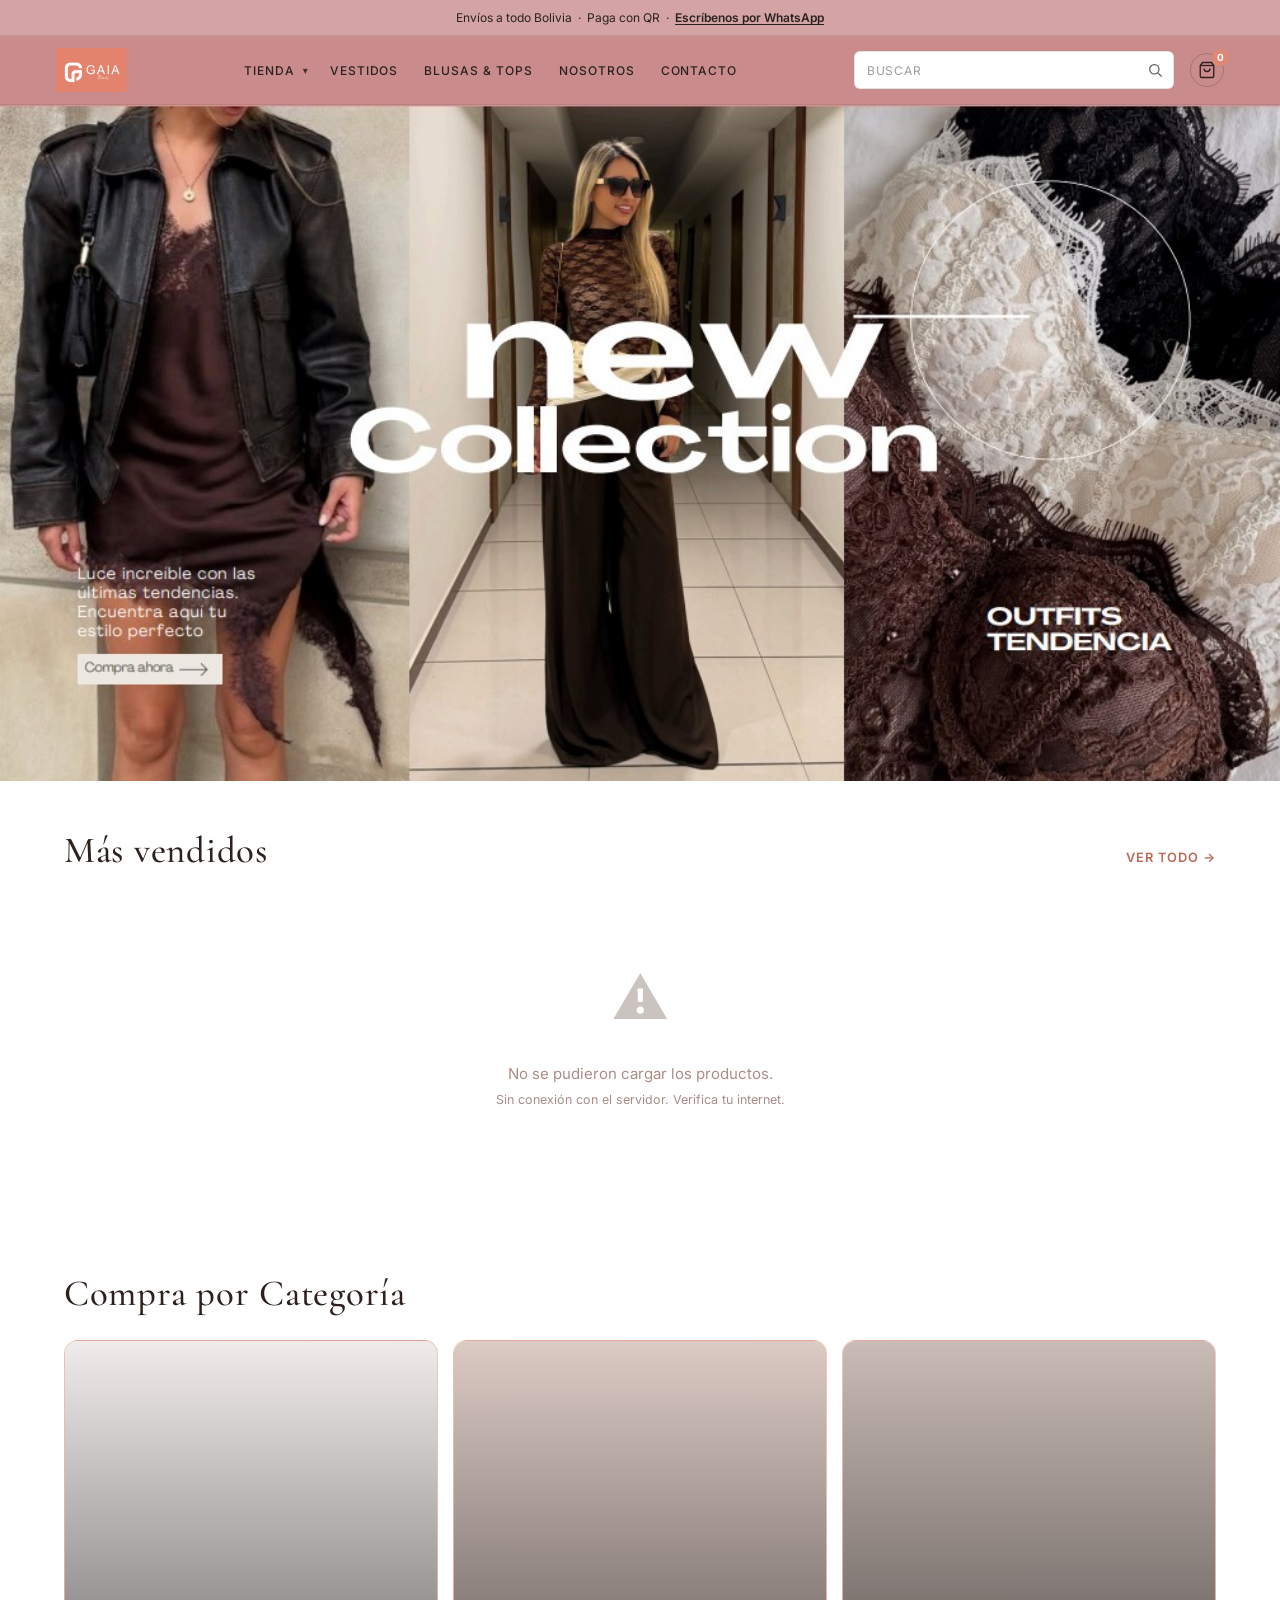
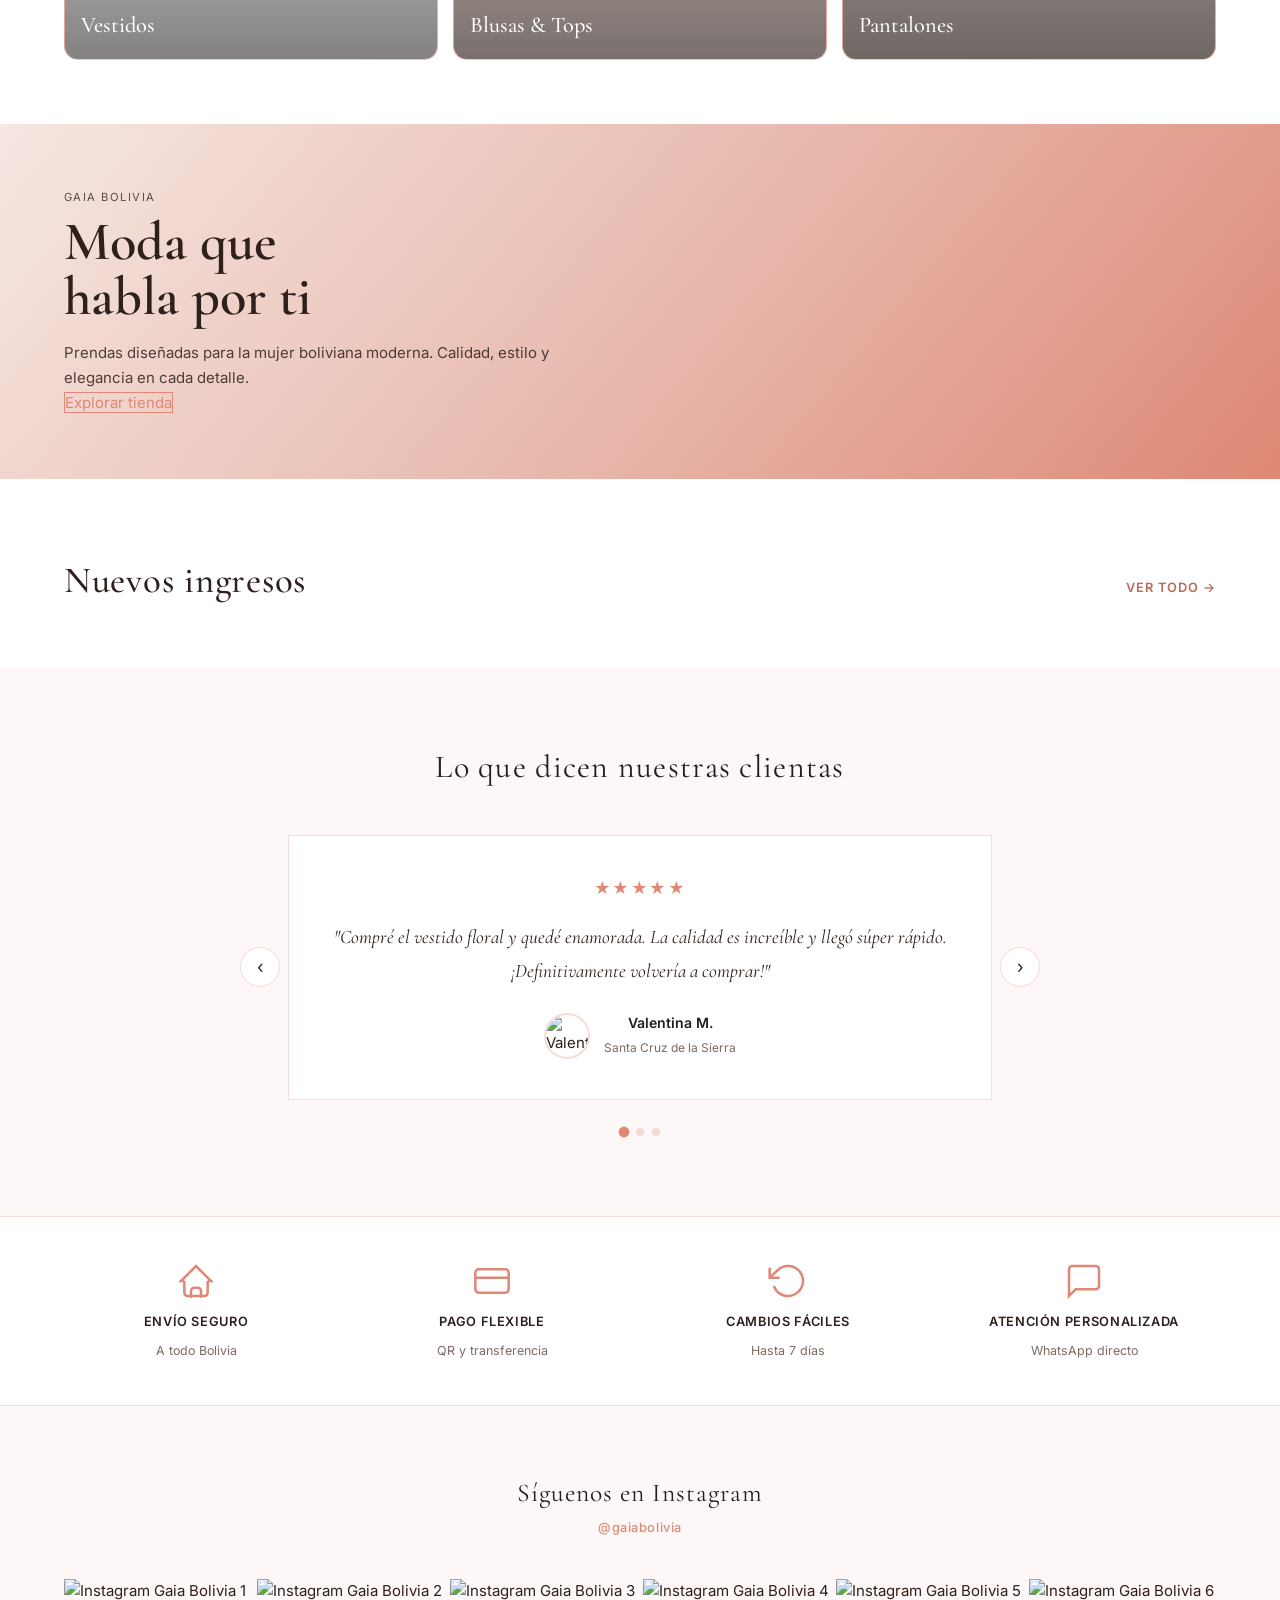
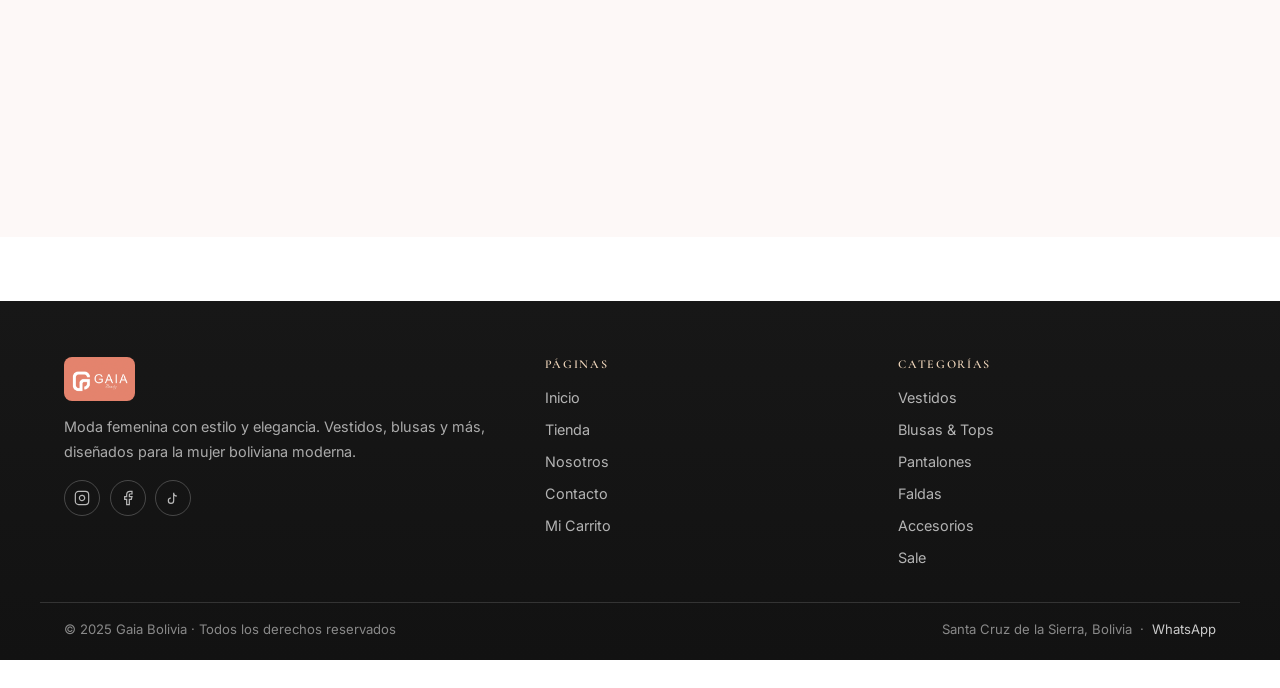
==== commit 51bb4a0c: "actualizar cache" ====
--- a/index.html
+++ b/index.html
@@ -5,13 +5,13 @@
   <meta name="viewport" content="width=device-width, initial-scale=1.0">
   <title>Gaia Bolivia — Moda Femenina</title>
   <meta name="description" content="Tienda de ropa femenina en Santa Cruz de la Sierra, Bolivia. Vestidos, blusas, pantalones y más.">
-  <link rel="stylesheet" href="css/base.css?v=20260626-3">
-  <link rel="stylesheet" href="css/components.css?v=20260626-3">
-  <link rel="stylesheet" href="css/layout.css?v=20260626-3">
-  <link rel="stylesheet" href="css/variables.css?v=20260626-3">
-  <link rel="stylesheet" href="css/header.css?v=20260626-3">
-  <link rel="stylesheet" href="css/products.css?v=20260626-3">
-  <link rel="stylesheet" href="css/home.css?v=20260626-3">
+  <link rel="stylesheet" href="css/base.css?v=20260717">
+  <link rel="stylesheet" href="css/components.css?v=20260717">
+  <link rel="stylesheet" href="css/layout.css?v=20260717">
+  <link rel="stylesheet" href="css/variables.css?v=20260717">
+  <link rel="stylesheet" href="css/header.css?v=20260717">
+  <link rel="stylesheet" href="css/products.css?v=20260717">
+  <link rel="stylesheet" href="css/home.css?v=20260717">
   <script src="https://cdnjs.cloudflare.com/ajax/libs/gsap/3.12.5/gsap.min.js" defer></script>
   <script src="https://cdnjs.cloudflare.com/ajax/libs/gsap/3.12.5/ScrollTrigger.min.js" defer></script>
   <style>
@@ -544,10 +544,10 @@
   <!-- Hook oculto para app.js (descripción de tienda + datos de contacto) -->
   <span id="store-description" style="display:none"></span>
 
-  <script src="js/api.js?v=20260626-3"></script>
-  <script src="js/cart.js?v=20260626-3"></script>
-  <script src="js/animations.js?v=20260626-3"></script>
-  <script src="js/app.js?v=20260626-3"></script>
+  <script src="js/api.js?v=20260717"></script>
+  <script src="js/cart.js?v=20260717"></script>
+  <script src="js/animations.js?v=20260717"></script>
+  <script src="js/app.js?v=20260717"></script>
 
   <script>
     // ── Slider de testimonios ─────────────────────────────────────────────
--- a/css/header.css
+++ b/css/header.css
@@ -145,10 +145,20 @@
   order: 10;
   background: #fff;
   border: 1px solid rgba(42, 34, 32, 0.12);
-  border-radius: 4px;
+  border-radius: 6px;
   padding: 0 10px 0 12px;
   height: 38px;
   box-sizing: border-box;
+  transition: border-color 0.15s ease, box-shadow 0.15s ease;
+}
+
+.search-bar:focus-within {
+  border-color: var(--color-primary, #de8875);
+  box-shadow: 0 0 0 3px rgba(222, 136, 117, 0.18);
+}
+
+.search-bar:focus-within .search-bar__icon {
+  opacity: 1;
 }
 
 .search-bar input {
@@ -164,6 +174,10 @@
   min-width: 0;
 }
 
+.search-bar input:focus {
+  outline: none;
+}
+
 .search-bar input::placeholder {
   color: rgba(42, 34, 32, 0.45);
 }
@@ -275,6 +289,7 @@
     gap: 10px 16px;
     flex-wrap: nowrap;
     padding: 12px 16px;
+    position: relative;
   }
 
   .site-logo {
@@ -284,6 +299,91 @@
   .main-nav {
     grid-column: 2;
     justify-content: center;
+    flex-wrap: nowrap;
+    align-items: center;
+    gap: 6px;
+    min-width: 0;
+  }
+
+  /* Solo destacadas en la barra; el resto vive en el mega-menú */
+  .main-nav .nav-item--mobile-only {
+    display: none !important;
+  }
+
+  /* Ancla el mega-menú al ancho del header-inner */
+  .main-nav .nav-item.has-dropdown {
+    position: static;
+  }
+
+  .main-nav .dropdown-menu.mega-menu {
+    display: none;
+    position: absolute;
+    top: calc(100% - 2px);
+    left: 0;
+    right: 0;
+    width: 100%;
+    max-width: 100%;
+    box-sizing: border-box;
+    margin: 0;
+    padding: 1.1rem 1.35rem 1.25rem;
+    background: #fffaf8;
+    border: 1px solid rgba(42, 34, 32, 0.1);
+    border-radius: 10px;
+    box-shadow: 0 14px 36px rgba(42, 34, 32, 0.14);
+    z-index: 80;
+    list-style: none;
+    grid-template-columns: repeat(4, minmax(0, 1fr));
+    column-gap: 1.25rem;
+    row-gap: 0.15rem;
+    max-height: min(70vh, 520px);
+    overflow-y: auto;
+    -webkit-overflow-scrolling: touch;
+    opacity: 0;
+    transform: translateY(6px);
+    transition: opacity 0.18s ease, transform 0.18s ease;
+  }
+
+  .main-nav .nav-item.has-dropdown:hover .dropdown-menu.mega-menu,
+  .main-nav .nav-item.has-dropdown.is-open .dropdown-menu.mega-menu {
+    display: grid;
+    opacity: 1;
+    transform: translateY(0);
+  }
+
+  .main-nav .dropdown-menu.mega-menu a {
+    display: block;
+    padding: 0.45rem 0.35rem;
+    font-size: 12px;
+    font-weight: 500;
+    letter-spacing: 0.06em;
+    text-transform: uppercase;
+    color: #2a2220;
+    color: var(--color-header-text, #2a2220);
+    border-radius: 4px;
+    white-space: normal;
+    overflow: visible;
+    text-overflow: unset;
+    line-height: 1.35;
+    transition: color 0.15s ease, background 0.15s ease;
+  }
+
+  .main-nav .dropdown-menu.mega-menu a:hover,
+  .main-nav .dropdown-menu.mega-menu a:focus-visible {
+    color: var(--color-primary, #c78271);
+    background: rgba(199, 130, 113, 0.1);
+    outline: none;
+  }
+
+  .main-nav .dropdown-menu.mega-menu .mega-menu__ver-todo {
+    grid-column: 1 / -1;
+    margin-bottom: 0.35rem;
+    padding-bottom: 0.45rem;
+    border-bottom: 1px solid rgba(42, 34, 32, 0.1);
+  }
+
+  .main-nav .dropdown-menu.mega-menu .mega-menu__ver-todo a {
+    font-weight: 700;
+    letter-spacing: 0.08em;
   }
 
   .search-bar {
@@ -350,11 +450,23 @@
     border-bottom: 1px solid var(--color-border);
   }
 
+  .main-nav .nav-item--category {
+    flex-shrink: 0;
+  }
+
   .main-nav .nav-link {
     padding: 14px 18px;
     width: 100%;
     box-sizing: border-box;
     justify-content: flex-start;
+    text-align: left;
+  }
+
+  .main-nav .nav-item--category .nav-link {
+    max-width: none;
+    overflow: visible;
+    text-overflow: unset;
+    white-space: normal;
   }
 
   .main-nav .nav-dropdown-head {
@@ -393,6 +505,11 @@
     font-size: 14px;
   }
 
+  /* Evita duplicar categorías: en móvil ya están top-level; el chevron solo deja Ver Todo */
+  .main-nav .dropdown-menu.mega-menu > li:not(.mega-menu__ver-todo) {
+    display: none;
+  }
+
   body.menu-open {
     overflow: hidden;
   }
--- a/css/products.css
+++ b/css/products.css
@@ -45,6 +45,51 @@
   text-transform: uppercase;
   margin-bottom: 8px;
   color: var(--color-text-muted);
+}
+
+.filter-group--collapsible .filter-group-title {
+  display: flex;
+  align-items: center;
+  justify-content: space-between;
+  width: 100%;
+  padding: 0;
+  margin-bottom: 0;
+  border: none;
+  background: none;
+  font: inherit;
+  text-align: left;
+  cursor: default;
+}
+
+.filter-chevron {
+  display: none;
+  font-size: 11px;
+  transition: transform .2s ease;
+}
+
+.filter-group-body {
+  margin-top: 8px;
+}
+
+.stock-hint {
+  margin-top: .45rem;
+  font-size: .78rem;
+  color: var(--color-text-muted);
+}
+
+.stock-hint--out {
+  color: #b45309;
+}
+
+.cart-row__stock-hint {
+  font-size: 11px;
+  color: var(--color-text-muted);
+  margin-top: 2px;
+}
+
+.qty-btn:disabled {
+  opacity: .4;
+  cursor: not-allowed;
 }
 
 .filter-list li {
@@ -167,6 +212,49 @@
   }
   .products-grid {
     grid-template-columns: repeat(2, minmax(0, 1fr));
+  }
+  .filter-panel {
+    display: none;
+    margin-bottom: 12px;
+  }
+  .filter-panel.open {
+    display: block;
+  }
+  .filter-toggle {
+    display: inline-flex;
+    align-items: center;
+    gap: 6px;
+  }
+  .filter-group--collapsible .filter-group-title {
+    cursor: pointer;
+    padding: 8px 0;
+  }
+  .filter-chevron {
+    display: inline-block;
+  }
+  .filter-group--collapsible.is-open .filter-chevron {
+    transform: rotate(180deg);
+  }
+  .filter-group--collapsible:not(.is-open) .filter-group-body {
+    display: none;
+  }
+  .filter-group--collapsible.is-open .filter-group-body {
+    display: block;
+    max-height: min(50vh, 320px);
+    overflow-y: auto;
+    -webkit-overflow-scrolling: touch;
+  }
+}
+
+@media (min-width: 981px) {
+  .filter-toggle {
+    display: none;
+  }
+  .filter-group--collapsible.is-open .filter-group-body,
+  .filter-group--collapsible .filter-group-body {
+    display: block;
+    max-height: none;
+    overflow: visible;
   }
 }
 
@@ -296,6 +384,10 @@
   border: 2px solid rgba(0, 0, 0, .18);
 }
 .swatch-detail.active { border-color: var(--color-primary); }
+.swatch-detail.oos {
+  opacity: .45;
+  cursor: not-allowed;
+}
 
 .product-card__colors {
   display: flex;
@@ -337,6 +429,41 @@
   text-decoration: line-through;
 }
 
+/* Validación visual: opción faltante al añadir al carrito */
+.detail-swatches.campo-requerido,
+.detail-talles.campo-requerido {
+  outline: 2px solid rgba(199, 130, 113, 0.75);
+  outline-offset: 4px;
+  border-radius: 10px;
+  animation: campo-requerido-shake 0.45s ease;
+}
+
+@keyframes campo-requerido-shake {
+  0%, 100% { transform: translateX(0); }
+  20%, 60% { transform: translateX(-3px); }
+  40%, 80% { transform: translateX(3px); }
+}
+
+.hint-variante {
+  margin: 0.35rem 0 0;
+  font-size: 12px;
+  font-weight: 400;
+  line-height: 1.35;
+  color: var(--color-text-muted, #9a8f8a);
+  transition: opacity 0.2s ease, color 0.2s ease;
+}
+
+.hint-variante.is-selected {
+  opacity: 0;
+  pointer-events: none;
+}
+
+.detail-swatches.campo-requerido ~ .hint-variante,
+.detail-talles.campo-requerido ~ .hint-variante {
+  color: var(--color-primary, #c78271);
+  opacity: 1;
+}
+
 .qty-selector {
   display: inline-flex;
   align-items: center;
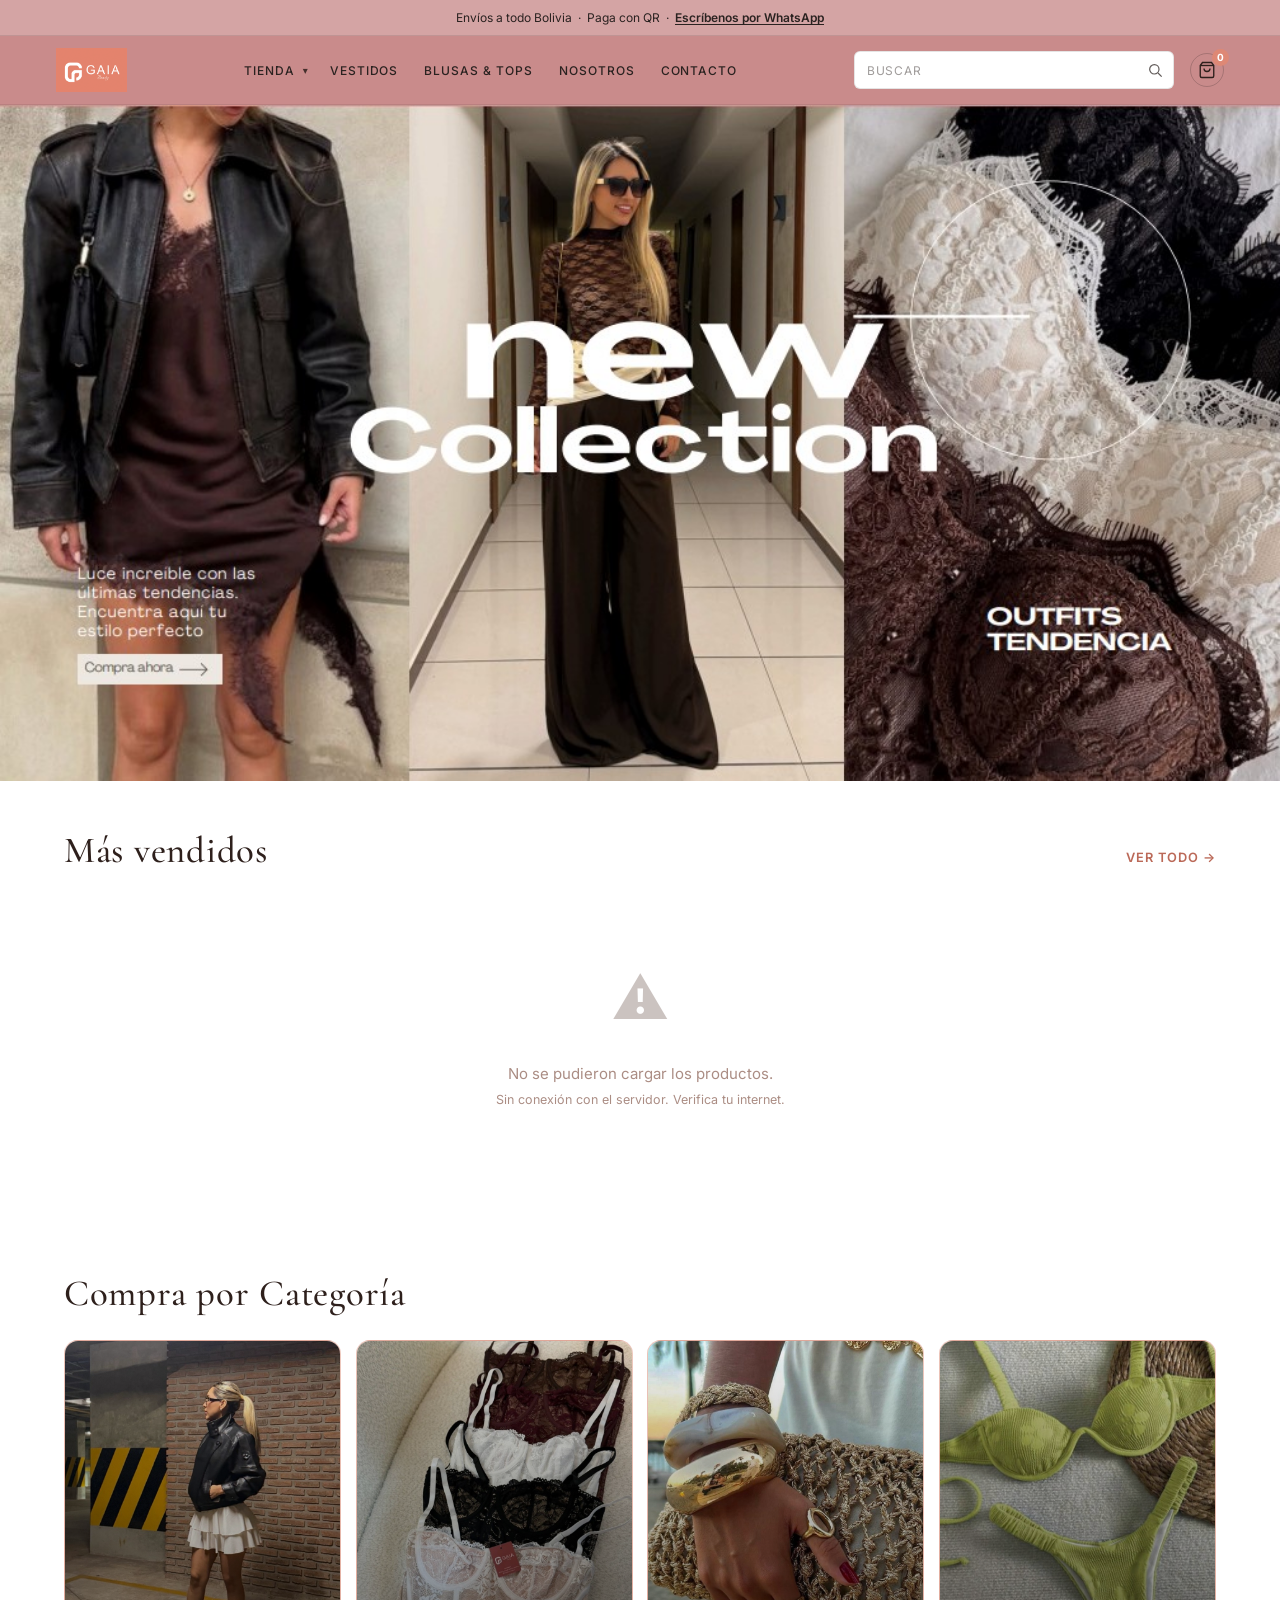
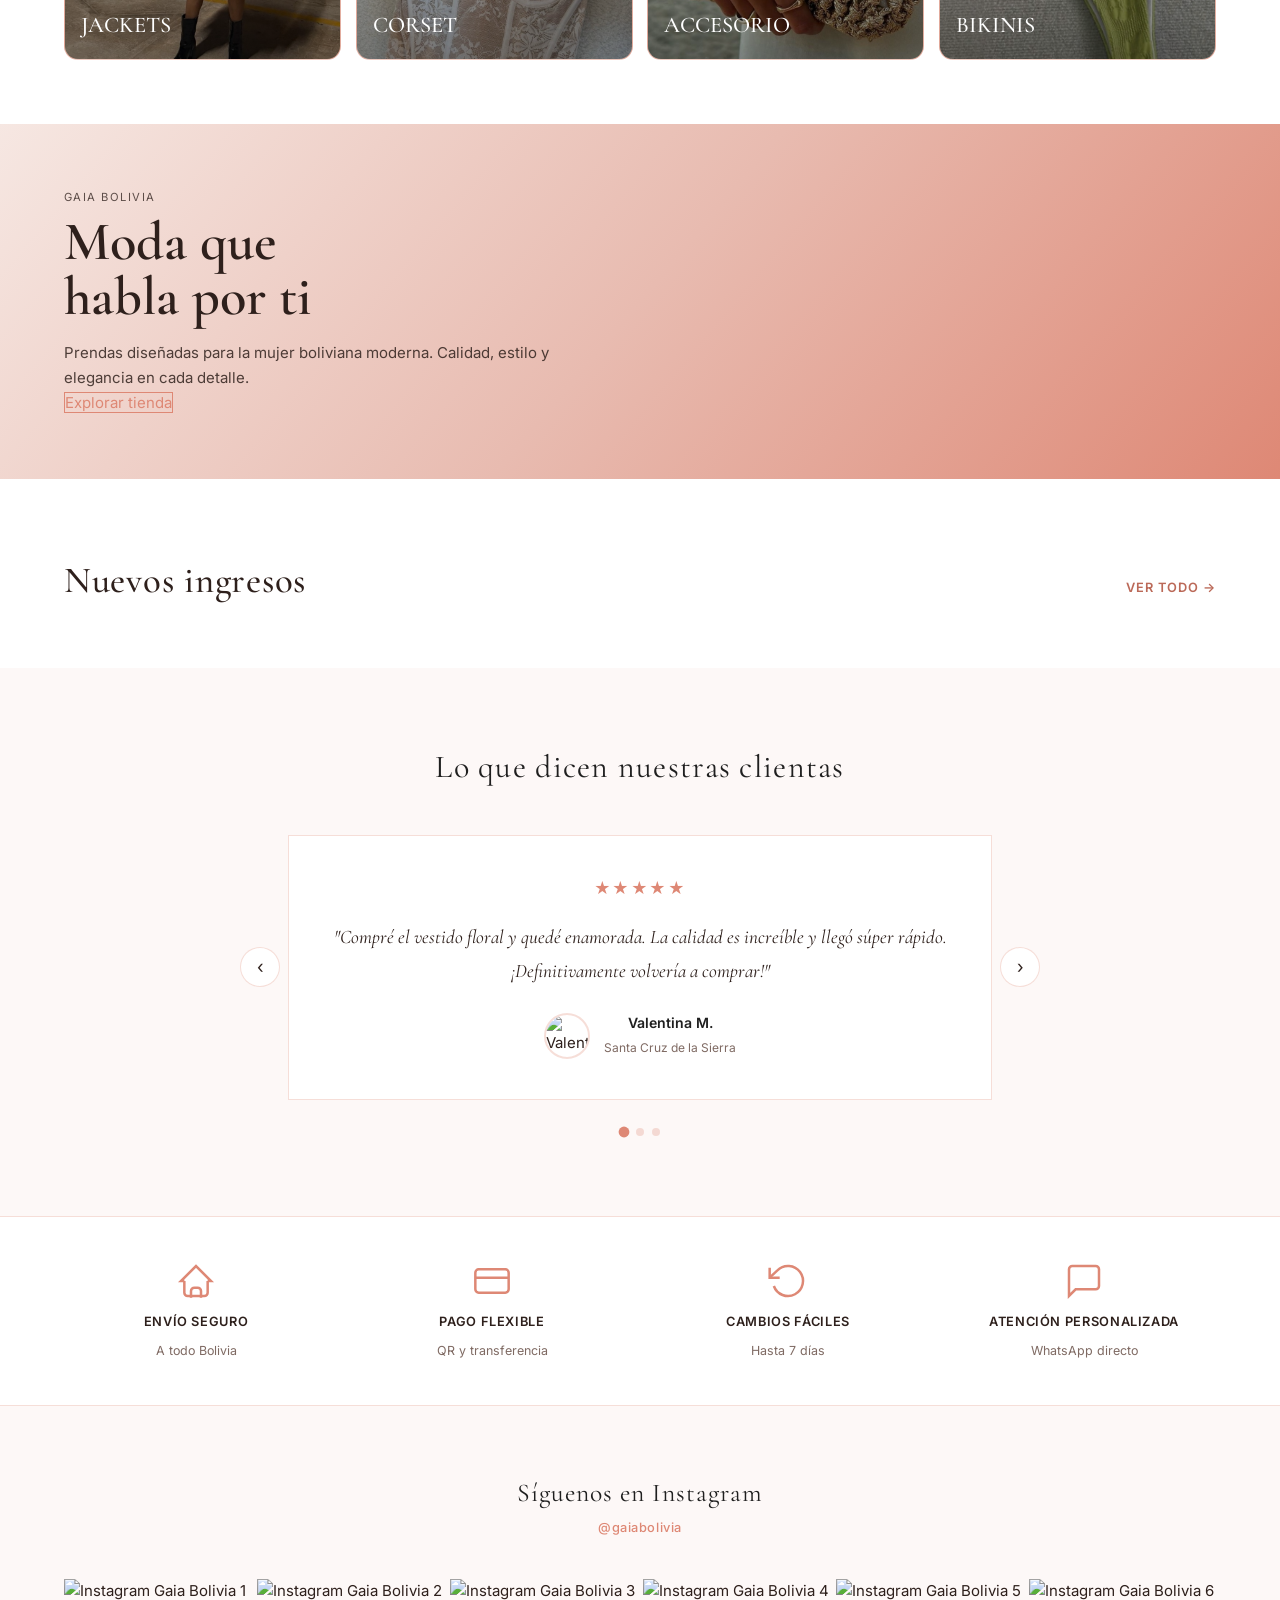
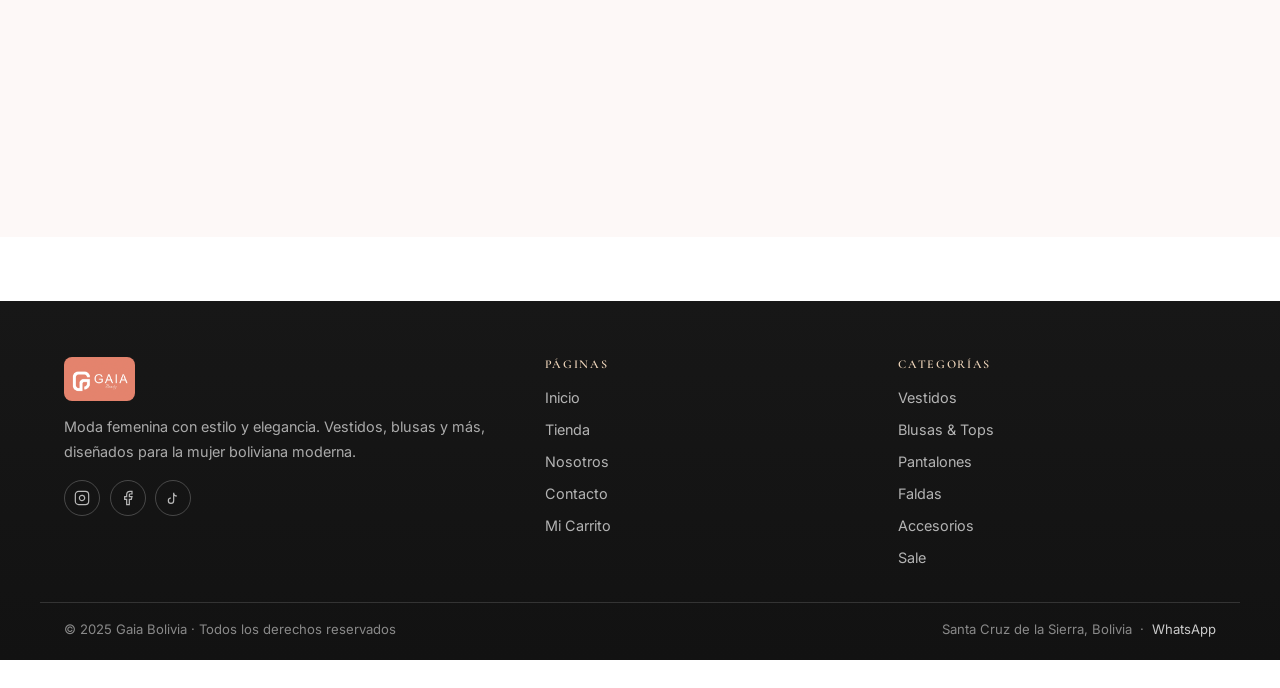
==== commit ff5078ce: "portadas categoria" ====
--- a/index.html
+++ b/index.html
@@ -11,7 +11,7 @@
   <link rel="stylesheet" href="css/variables.css?v=20260717">
   <link rel="stylesheet" href="css/header.css?v=20260717">
   <link rel="stylesheet" href="css/products.css?v=20260717">
-  <link rel="stylesheet" href="css/home.css?v=20260717">
+  <link rel="stylesheet" href="css/home.css?v=20260812">
   <script src="https://cdnjs.cloudflare.com/ajax/libs/gsap/3.12.5/gsap.min.js" defer></script>
   <script src="https://cdnjs.cloudflare.com/ajax/libs/gsap/3.12.5/ScrollTrigger.min.js" defer></script>
   <style>
@@ -282,20 +282,25 @@
       </div>
       <div class="categories-grid" id="categories-visual" aria-live="polite">
         <!-- Fallback estático; app.js reemplaza con datos de API -->
-        <a href="tienda.html?category=vestidos" class="cat-visual-card">
-          <div style="width:100%;height:100%;background:var(--color-bg-soft)"></div>
+        <a href="tienda.html?category=33" class="cat-visual-card">
+          <img class="cat-visual-card__img" src="assets/cat-jackets.png" alt="Jackets" loading="lazy">
           <div class="cat-visual-card__overlay"></div>
-          <span class="cat-visual-card__label">Vestidos</span>
+          <span class="cat-visual-card__label">JACKETS</span>
         </a>
-        <a href="tienda.html?category=blusas" class="cat-visual-card">
-          <div style="width:100%;height:100%;background:#e8d5cf"></div>
+        <a href="tienda.html?category=31" class="cat-visual-card">
+          <img class="cat-visual-card__img" src="assets/cat-corset.png" alt="Corset" loading="lazy">
           <div class="cat-visual-card__overlay"></div>
-          <span class="cat-visual-card__label">Blusas &amp; Tops</span>
+          <span class="cat-visual-card__label">CORSET</span>
         </a>
-        <a href="tienda.html?category=pantalones" class="cat-visual-card">
-          <div style="width:100%;height:100%;background:#d4c5bf"></div>
+        <a href="tienda.html?category=70" class="cat-visual-card">
+          <img class="cat-visual-card__img" src="assets/cat-accesorio.png" alt="Accesorio" loading="lazy">
           <div class="cat-visual-card__overlay"></div>
-          <span class="cat-visual-card__label">Pantalones</span>
+          <span class="cat-visual-card__label">ACCESORIO</span>
+        </a>
+        <a href="tienda.html?category=21" class="cat-visual-card">
+          <img class="cat-visual-card__img" src="assets/cat-bikinis.png" alt="Bikinis" loading="lazy">
+          <div class="cat-visual-card__overlay"></div>
+          <span class="cat-visual-card__label">BIKINIS</span>
         </a>
       </div>
     </section>
@@ -547,7 +552,7 @@
   <script src="js/api.js?v=20260717"></script>
   <script src="js/cart.js?v=20260717"></script>
   <script src="js/animations.js?v=20260717"></script>
-  <script src="js/app.js?v=20260717"></script>
+  <script src="js/app.js?v=20260812"></script>
 
   <script>
     // ── Slider de testimonios ─────────────────────────────────────────────
--- a/css/header.css
+++ b/css/header.css
@@ -439,7 +439,7 @@
     overflow-y: auto;
     -webkit-overflow-scrolling: touch;
     list-style: none;
-    z-index: 3;
+    z-index: 20;
   }
 
   .site-header.is-nav-open .main-nav {
--- a/css/home.css
+++ b/css/home.css
@@ -67,7 +67,7 @@
 
 .categories-grid {
   display: grid;
-  grid-template-columns: repeat(3, minmax(0, 1fr));
+  grid-template-columns: repeat(4, minmax(0, 1fr));
   gap: .9rem;
 }
 .cat-visual-card {
@@ -78,15 +78,25 @@
   border: 1px solid var(--color-border);
   background: linear-gradient(170deg, #f4e3dd 0%, #dfb0a4 100%);
 }
+.cat-visual-card__img {
+  position: absolute;
+  inset: 0;
+  width: 100%;
+  height: 100%;
+  object-fit: cover;
+  display: block;
+}
 .cat-visual-card__overlay {
   position: absolute;
   inset: 0;
   background: linear-gradient(180deg, rgba(0,0,0,.05) 0%, rgba(0,0,0,.48) 100%);
+  z-index: 1;
 }
 .cat-visual-card__label {
   position: absolute;
   left: 1rem;
   bottom: 1rem;
+  z-index: 2;
   color: #fff;
   font-family: var(--font-serif);
   font-size: 1.4rem;
@@ -151,7 +161,7 @@
 
 @media (max-width: 980px) {
   .products-grid { grid-template-columns: repeat(2, minmax(0, 1fr)); }
-  .categories-grid { grid-template-columns: 1fr 1fr; }
+  .categories-grid { grid-template-columns: repeat(2, minmax(0, 1fr)); }
 }
 @media (max-width: 640px) {
   .section-products,
